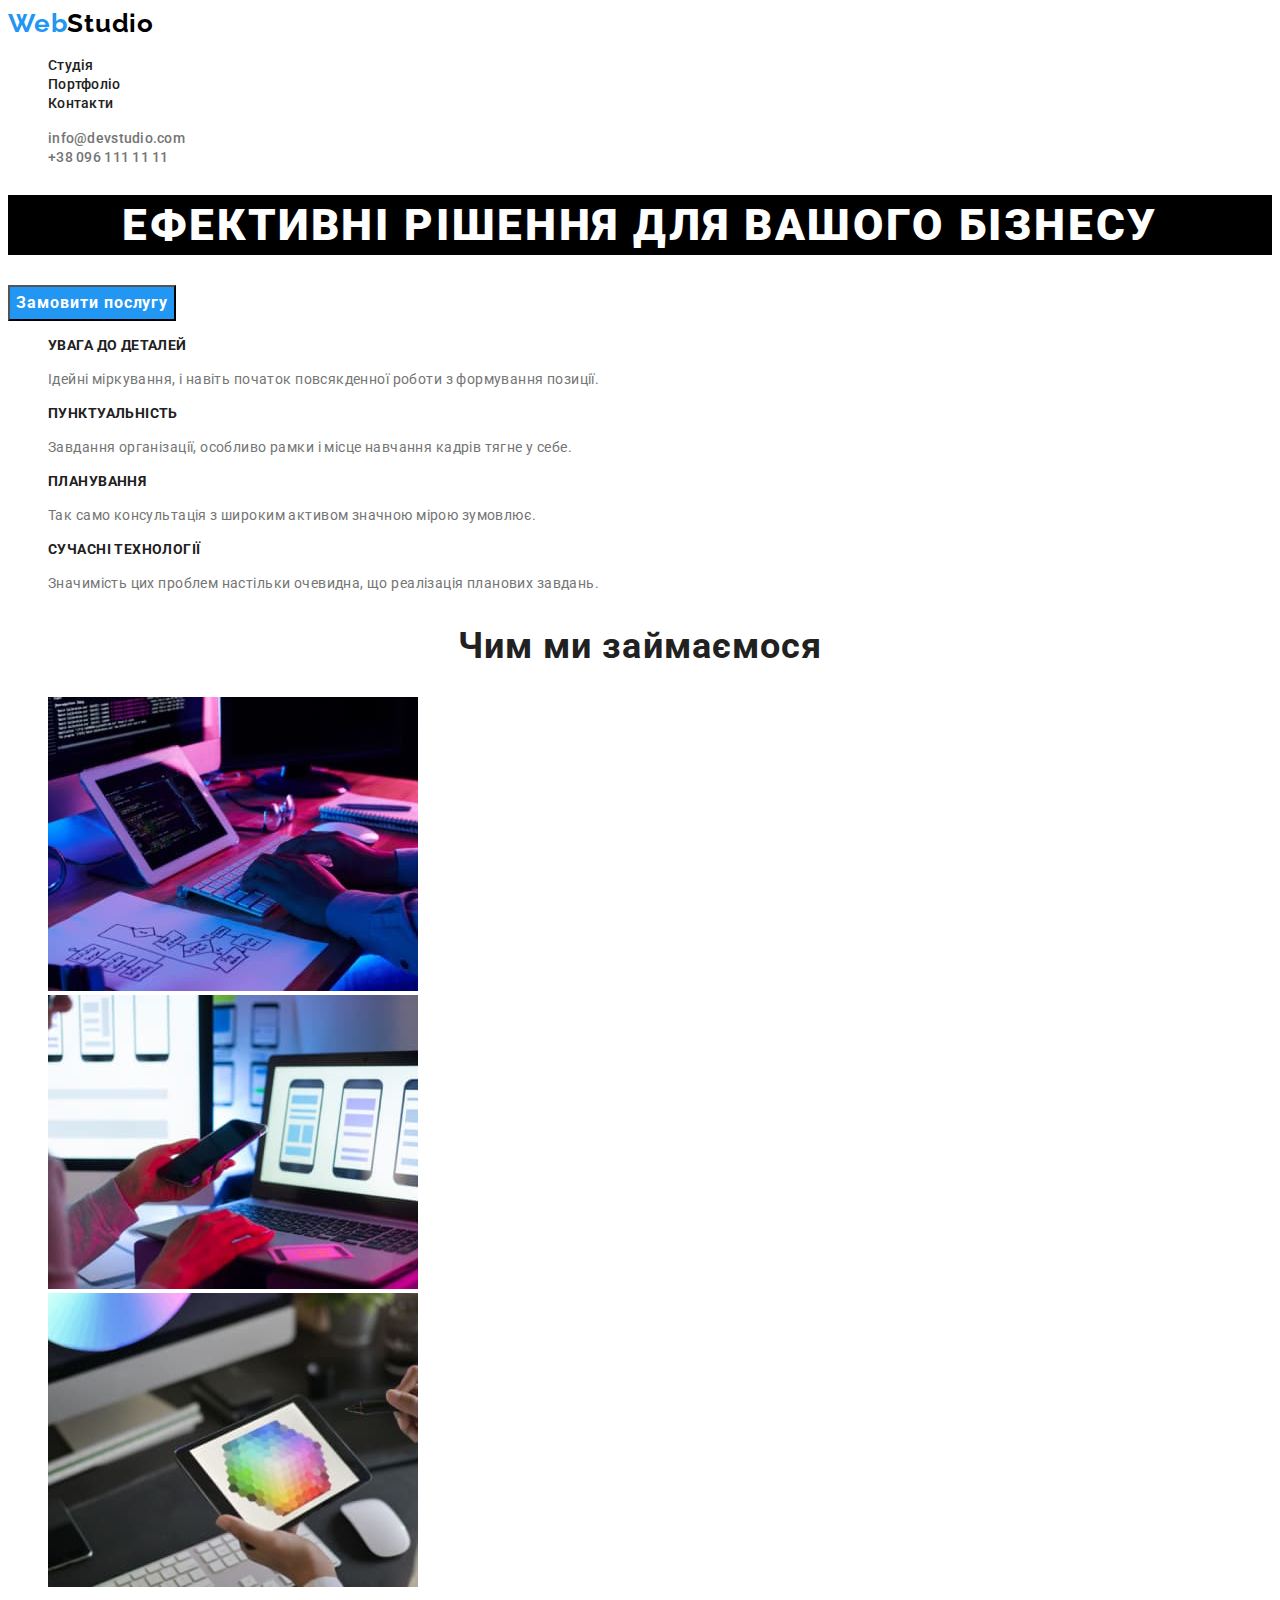
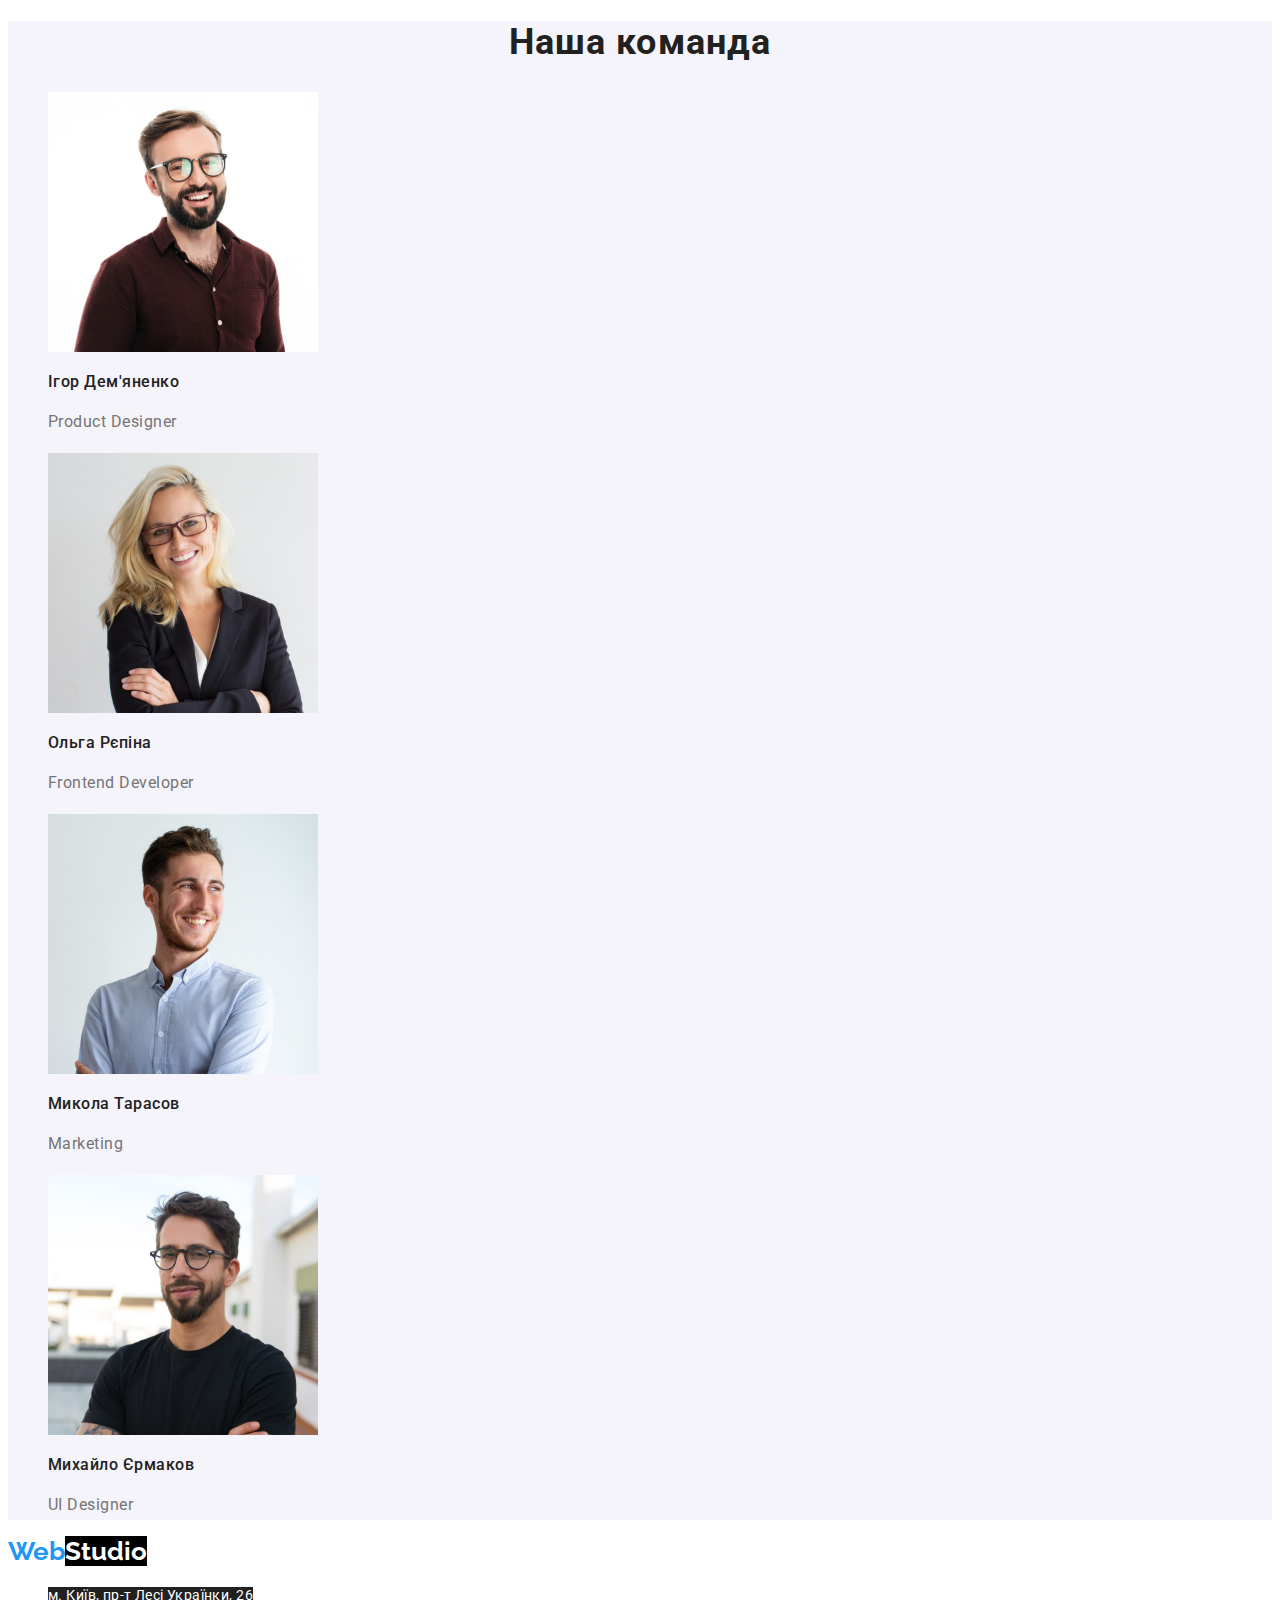
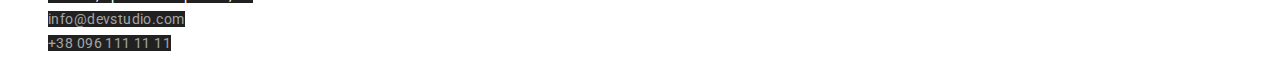
==== index.html @ 5e983fb1 "add files" ====
<!DOCTYPE html>
<html lang="en">
<head>
    <meta charset="UTF-8">
    <meta http-equiv="X-UA-Compatible" content="IE=edge">
    <meta name="viewport" content="width=device-width, initial-scale=1.0">
    <title>WebStudio</title>
    <link rel="preconnect" href="https://fonts.googleapis.com">
<link rel="preconnect" href="https://fonts.gstatic.com" crossorigin>
<link href="https://fonts.googleapis.com/css2?family=Raleway:wght@700&family=Roboto:wght@400;500;700;900&display=swap" rel="stylesheet">
    <link rel="stylesheet" href="./сss/style.css">
</head>
<body>
<header>
    <nav class="header-nav">
        <a class="logo" href="./index.html">Web<span class="logo-last-part">Studio</span></a>
        <ul class="header-list list">
            <li class="header-list-item"><a class="header-list-link link header-link-studio" href="./index.html">Студія</a></li>
            <li class="header-list-item"><a class="header-list-link link" href="./portfolio.html">Портфоліо</a></li>
            <li class="header-list-item"><a class="header-list-link link" href="./index.html">Контакти</a></li>
        </ul>
    </nav>
    <ul class="header-list list">
        <li>
            <a class="header-mail-link header-link" href="mailto:info@devstudio.com">info@devstudio.com</a>
        </li>
        <li>
            <a class="header-tel-link header-link" href="tel:+380961111111">+38 096 111 11 11</a>
        </li>
    </ul>
</header>   
<main>
    <h1 class="hero-title">Ефективні рішення для вашого бізнесу</h1>

    <button class="hero-button button" type="button">Замовити послугу</button>

    <section class="hero">
        <h2 class="visually-hidden">Особливості</h2>
        <ul class="hero-list list">
            <li class="hero-list-item">
                <h3 class="hero-text-title" >УВАГА ДО ДЕТАЛЕЙ</h3>
                <p class="hero-paragraph-title">Ідейні міркування, і навіть початок повсякденної роботи з формування позиції.</p>
            </li>

            <li class="hero-list-item">
                <h3 class="hero-text-title">ПУНКТУАЛЬНІСТЬ</h3>
                <p class="hero-paragraph-title">Завдання організації, особливо рамки і місце навчання кадрів тягне у себе.</p>  
            </li>

            <li class="hero-list-item">
                <h3 class="hero-text-title">ПЛАНУВАННЯ</h3>
                <p class="hero-paragraph-title">Так само консультація з широким активом значною мірою зумовлює.</p>  
            </li>

            <li class="hero-list-item">
                 <h3 class="hero-text-title">СУЧАСНІ ТЕХНОЛОГІЇ</h3>
                 <p class="hero-paragraph-title">Значимість цих проблем настільки очевидна, що реалізація планових завдань.</p>  
            </li>
        </ul>
    </section>
    <h2 class="work-tittle">Чим ми займаємося</h2>
    <ul class="work-list list">
        <li class="work-list-item list">
            <img class="work-photo-img" src="./img/about1.jpg" alt="picture about service" width="370">
        </li>
        <li class="work-list-item list">
            <img class="work-photo-img" src="./img/about2.jpg" alt="picture about service" width="370">
        </li>
        <li class="work-list-item list">
            <img class="work-photo-img" src="./img/about3.jpg" alt="picture about service" width="370">
        </li>
    </ul>
    <section class="about">
        <h2 class="about-title">Наша команда</h2>
      
        <ul class="about-list list">
            <li class="about-list-item list">
                <img class="about-photo-img list" src="./img/team(1).jpg" alt="photo Igor Dem'yanenko" width="270">
                <h3 class="about-after-title">Ігор Дем'яненко</h3>
                <p class="about-text">Product Designer</p>
            </li>
            <li class="about-list-item list">
                <img class="about-photo-img list" src="./img/team(2).jpg" alt="photo Olga Ryepina" width="270">
                <h3 class="about-after-title">Ольга Рєпіна</h3>
                <p class="about-text">Frontend Developer</p>
            </li>
            <li class="about-list-item list">
                <img class="about-photo-img list" src="./img/team(3).jpg" alt="photo Mikola Tarasov" width="270">
                <h3 class="about-after-title">Микола Тарасов</h3>
                <p class="about-text">Marketing</p>
            </li>
            <li class="about-list-item list">
                <img class="about-photo-img list" src="./img/team(4).jpg" alt="photo Mihailo Yermakov" width="270">
                <h3 class="about-after-title">Михайло Єрмаков</h3>
                <p class="about-text">UI Designer</p>
            </li>
        </ul>
    </section>
    </main> 
<footer>
        <address class="footer-address">
            <a class="logo-footer" href="/">Web<span class="logo-footer-part">Studio</span></a>
        <ul class="footer-list list">
            <li class="footer-list-item">
                <a class="footer-nav-link footer-link" href="https://goo.gl/maps/e65cpARR4rWKHHQ89" target="_blank" rel="noopener noreferrer nofollow">
                    м. Київ, пр-т Лесі Українки, 26</a>
            </li>
            <li class="footer-list-item">
                <a class="footer-mail-link footer-link" href="mailto:info@devstudio.com">info@devstudio.com</a>
            </li>
            <li class="footer-list-item">
                <a class="footer-tel-link footer-link" href="tel:+380961111111">+38 096 111 11 11</a>
            </li>
        </ul>
    </address> 
</footer>
</body>
</html>
---- сss/style.css ----
/*General styles*/
:root {
  --main-color: #212121;
  --second-color: #757575;
}
body {
  font-family: 'Roboto'; 'sans-serif';
  background: #FFFFFF;
  color: var(--main-color)
}
.link {
  text-decoration: none;
}
.list {
  list-style: none;
}
.button {
font-weight: 700;
font-size: 16px;
line-height: calc(30/16);
display: flex;
align-items: center;
text-align: center;
letter-spacing: 0.06em;
font-family: inherit;

}
/*Header styles*/
.logo {
  font-family: 'Raleway';
  font-weight: 700;
  font-size: 26px;
  line-height: calc(31/26);
  letter-spacing: 0.03em; 
  text-decoration: none;
  color: #2196F3;
}
.logo-last-part {
  color:
  #000000
  ;
}


.header-link-studio:visited {
  color: #2196F3;
}
.header-list-portfolio:visited {
  color: #2196F3;

}
.header-list-link {
  font-weight: 500;
  font-size: 14px;
  line-height: calc(16/14);
  letter-spacing: 0.02em;
  color: var(--main-color);
  }
  
.header-list-link:hover {
  color: #2196F3;

}
.header-mail-link {
  font-weight: 500;
  font-size: 14px;
  line-height: calc(16/14);
  letter-spacing: 0.02em;
  color: var(--second-color);
  text-decoration: none;


}
.header-mail-link:hover {
  color: #2196F3;
  text-decoration: none;
}

.header-tel-link {
  font-weight: 500;
  font-size: 14px;
  line-height: calc(16/14);
  letter-spacing: 0.02em;
  color: var(--second-color);
  text-decoration: none;
}
.header-tel-link:hover {
  color: #2196F3;  
}


/*Hero styles*/

.hero-title {
  font-weight: 900;
  font-size: 44px;
  line-height: calc(60/44);
  text-align: center;
  letter-spacing: 0.06em;
  text-transform: uppercase;
  color: #FFFFFF;
  background-color: #000000;
  
}
.hero-button {
  font-weight: 700;
  font-size: 16px;
  line-height: calc(30/16);
  color: #FFFFFF;
  cursor: pointer;
  background: #2196F3;
  font-family: inherit;
  
}

.visually-hidden {
  position: absolute;
    white-space: nowrap;
    width: 1px;
    height: 1px;
    overflow: hidden;
    border: 0;
    padding: 0;
    clip: rect(0 0 0 0);
    clip-path: inset(50%);
    margin: -1px;
}
.hero-text-title {
  font-weight: 700;
  font-size: 14px;
  line-height: calc(16/14);
  letter-spacing: 0.03em;
  text-transform: uppercase;
  color: var(--main-color)
}
.hero-paragraph-title {
  font-size: 14px;
  line-height:calc(24/14);
  letter-spacing:0.03em;
  color: var(--second-color)
}
/*Work styles*/
.work-tittle {
  font-weight: 700;
  font-size: 36px;
  line-height: calc(42/36);
  text-align: center;
  letter-spacing: 0.03em;
  color: var(--main-color)
}

/*About styles*/
.about {
  background: #F5F4FA;
}
.about-title {
  font-weight: 700;
  font-size: 36px;
  line-height: calc(42/36);
  text-align: center;
  letter-spacing: 0.03em;
  color: var(--main-color)
}
.about-after-title {
  font-weight: 500;
  font-size: 16px;
  line-height: calc(19/16);
  letter-spacing: 0.03em;
  color: var(--main-color)
}
.about-text {
  font-size: 16px;
  line-height: calc(19/16);
  letter-spacing: 0.03em;
  color: var(--second-color)
}
/*Footer styles*/
.logo-footer {
  font-family: 'Raleway';
  font-style: normal;
  font-weight: 700;
  font-size: 26px;
  line-height: calc(31/26);
  text-decoration: none;
  color: #2196F3;
  font-family: 'Raleway';
}
.logo-footer-part {
  color: #FFFFFF;
  background-color: #000000
  ;
}
.footer-nav-link {
  font-style: normal;
  font-size: 14px;
  line-height: calc(24/14);
  letter-spacing: 0.03em;
  color: #FFFFFF;
  background-color: #212121;
  text-decoration: none;
}
.footer-nav-link:hover {
  color: #2196F3;
  text-decoration: none; 
}

.footer-mail-link {
  font-style: normal;
  font-size: 14px;
  line-height: calc(24/14);
  letter-spacing: 0.03em;
  color: rgba(255, 255, 255, 0.6);
  background-color: #212121;
  text-decoration: none;
}
.footer-mail-link:hover {
  color: #2196F3;
  text-decoration: none; 
}

.footer-tel-link {
  font-style: normal;
  font-size: 14px;
  line-height: calc(24/14);
  letter-spacing: 0.03em;
  color: rgba(255, 255, 255, 0.6);
  background-color: #212121;
  text-decoration: none;
}
.footer-tel-link:hover {
  color: #2196F3;
  text-decoration: none; 
}
.portfolio-button {
color: #212121;
background: #F5F4FA;
}
.portfolio-button:hover {
background-color:  #2196F3;
color: #FFFFFF;

}
.galery-after-title {
font-weight: 700;
font-size: 18px;
line-height: calc(36/18);
letter-spacing: 0.06em;
color: var(--main-color) 
}
.about-text {
font-size: 16px;
line-height: calc(30/16);
letter-spacing: 0.03em;
color: var(--second-color)
}
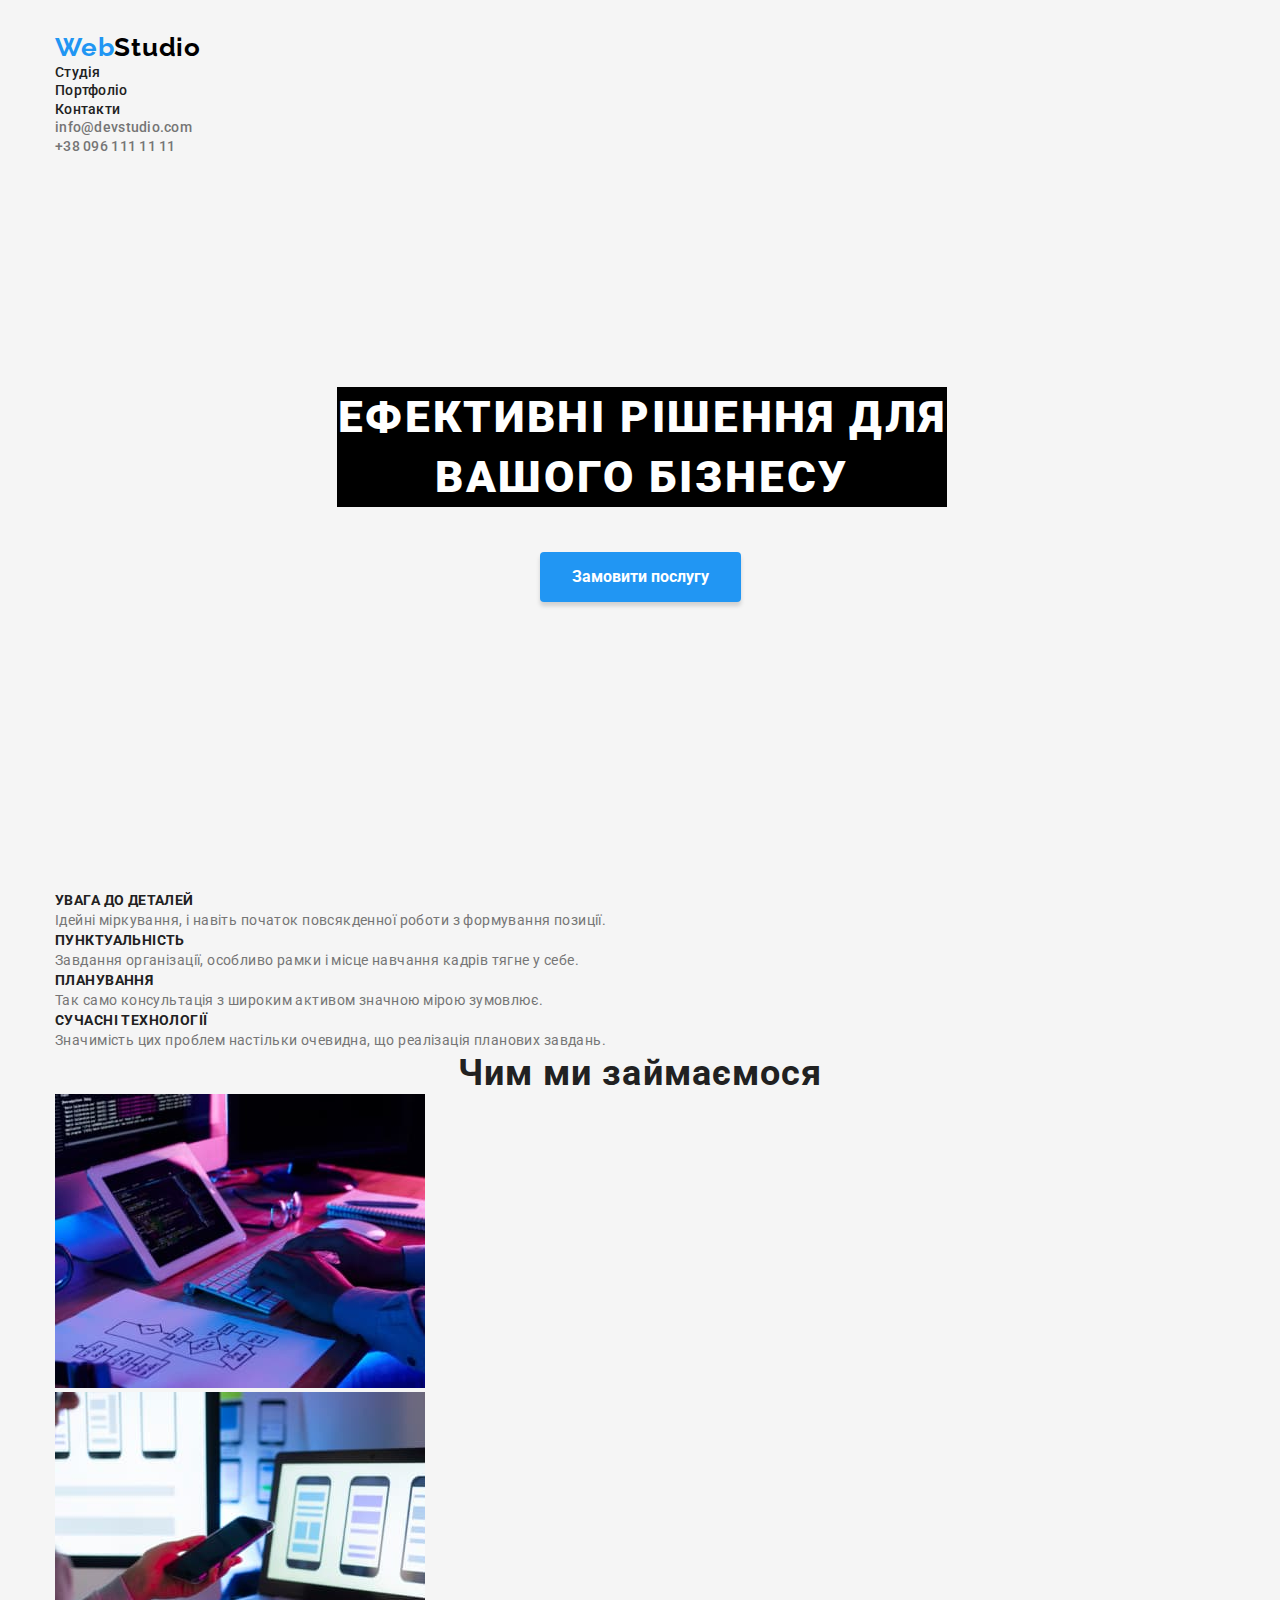
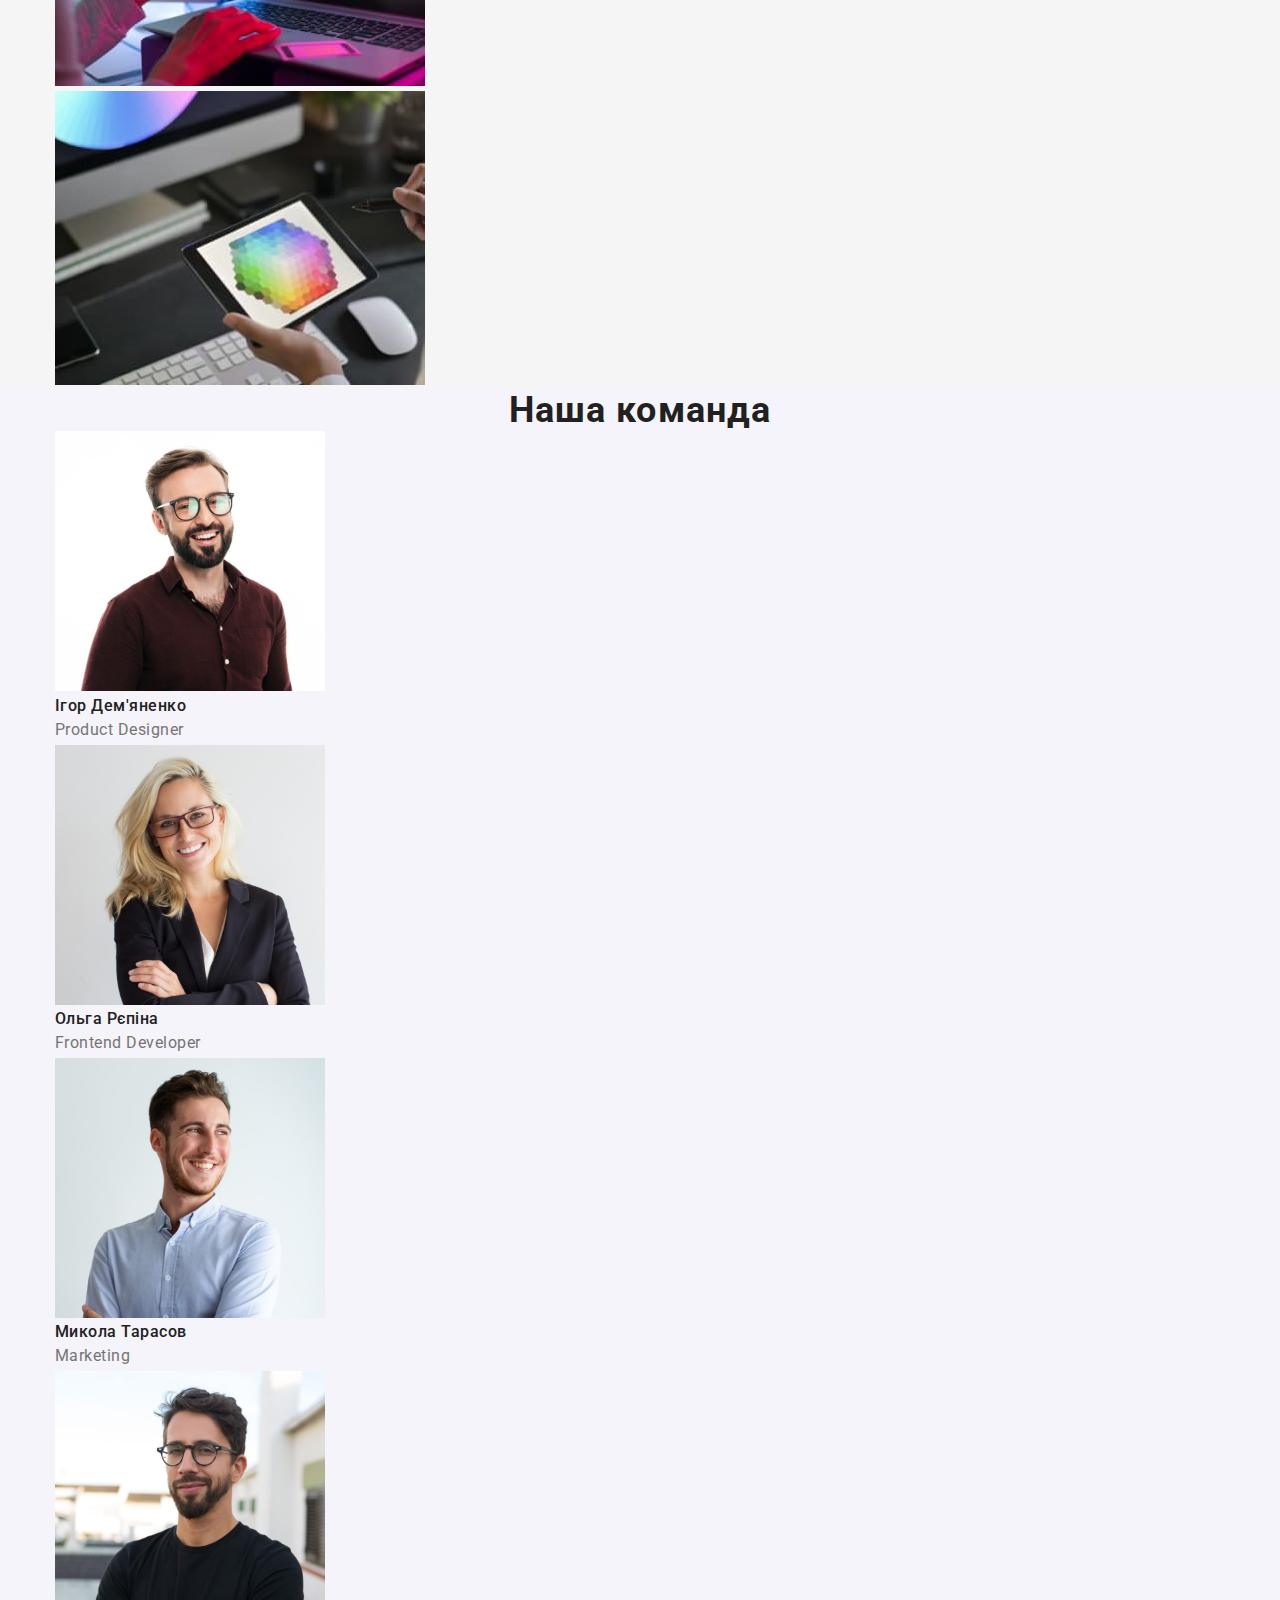
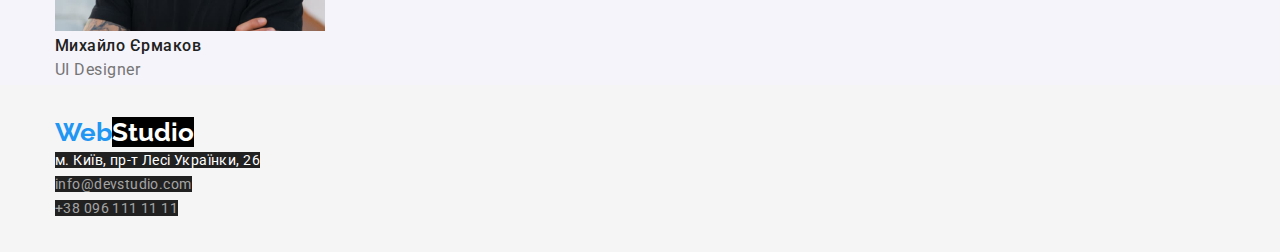
==== commit f664b02c: "add margin /padding" ====
--- a/index.html
+++ b/index.html
@@ -8,34 +8,41 @@
     <link rel="preconnect" href="https://fonts.googleapis.com">
 <link rel="preconnect" href="https://fonts.gstatic.com" crossorigin>
 <link href="https://fonts.googleapis.com/css2?family=Raleway:wght@700&family=Roboto:wght@400;500;700;900&display=swap" rel="stylesheet">
+<link rel="stylesheet" href="https://cdnjs.cloudflare.com/ajax/libs/modern-normalize/1.1.0/modern-normalize.min.css">
     <link rel="stylesheet" href="./сss/style.css">
 </head>
-<body>
-<header>
-    <nav class="header-nav">
-        <a class="logo" href="./index.html">Web<span class="logo-last-part">Studio</span></a>
+<body class="page-body">
+<header class="page-header">
+    <div class="container">
+        <nav class="header-nav">
+            <a class="logo" href="./index.html">Web<span class="logo-last-part">Studio</span></a>
+            <ul class="header-list list">
+                <li class="header-list-item"><a class="header-list-link link header-link-studio" href="./index.html">Студія</a></li>
+                <li class="header-list-item"><a class="header-list-link link" href="./portfolio.html">Портфоліо</a></li>
+                <li class="header-list-item"><a class="header-list-link link" href="./index.html">Контакти</a></li>
+            </ul>
+        </nav>
         <ul class="header-list list">
-            <li class="header-list-item"><a class="header-list-link link header-link-studio" href="./index.html">Студія</a></li>
-            <li class="header-list-item"><a class="header-list-link link" href="./portfolio.html">Портфоліо</a></li>
-            <li class="header-list-item"><a class="header-list-link link" href="./index.html">Контакти</a></li>
+            <li>
+                <a class="header-mail-link header-link" href="mailto:info@devstudio.com">info@devstudio.com</a>
+            </li>
+            <li>
+                <a class="header-tel-link header-link" href="tel:+380961111111">+38 096 111 11 11</a>
+            </li>
         </ul>
-    </nav>
-    <ul class="header-list list">
-        <li>
-            <a class="header-mail-link header-link" href="mailto:info@devstudio.com">info@devstudio.com</a>
-        </li>
-        <li>
-            <a class="header-tel-link header-link" href="tel:+380961111111">+38 096 111 11 11</a>
-        </li>
-    </ul>
+    </div>
+
 </header>   
-<main>
-    <h1 class="hero-title">Ефективні рішення для вашого бізнесу</h1>
-
-    <button class="hero-button button" type="button">Замовити послугу</button>
-
+<main class="page-main">
+    <div class="container">
+        <div class="hero-description">
+            <h1 class="hero-title">Ефективні рішення для вашого бізнесу</h1>
+            <button class="hero-button" type="button">Замовити послугу</button>
+        </div>
+        </div>
     <section class="hero">
-        <h2 class="visually-hidden">Особливості</h2>
+        <div class="container">
+            <h2 class="visually-hidden">Особливості</h2>
         <ul class="hero-list list">
             <li class="hero-list-item">
                 <h3 class="hero-text-title" >УВАГА ДО ДЕТАЛЕЙ</h3>
@@ -57,8 +64,12 @@
                  <p class="hero-paragraph-title">Значимість цих проблем настільки очевидна, що реалізація планових завдань.</p>  
             </li>
         </ul>
+        </div>
+        
     </section>
-    <h2 class="work-tittle">Чим ми займаємося</h2>
+    <section class="work">
+        <div class="container">
+            <h2 class="work-tittle">Чим ми займаємося</h2>
     <ul class="work-list list">
         <li class="work-list-item list">
             <img class="work-photo-img" src="./img/about1.jpg" alt="picture about service" width="370">
@@ -69,9 +80,12 @@
         <li class="work-list-item list">
             <img class="work-photo-img" src="./img/about3.jpg" alt="picture about service" width="370">
         </li>
-    </ul>
+    </ul>  
+        </div>
+    </section>
     <section class="about">
-        <h2 class="about-title">Наша команда</h2>
+        <div class="container">
+            <h2 class="about-title">Наша команда</h2>
       
         <ul class="about-list list">
             <li class="about-list-item list">
@@ -95,10 +109,12 @@
                 <p class="about-text">UI Designer</p>
             </li>
         </ul>
+        </div>
     </section>
     </main> 
-<footer>
+<footer class="page-footer">
         <address class="footer-address">
+            <div class="container">
             <a class="logo-footer" href="/">Web<span class="logo-footer-part">Studio</span></a>
         <ul class="footer-list list">
             <li class="footer-list-item">
@@ -112,6 +128,7 @@
                 <a class="footer-tel-link footer-link" href="tel:+380961111111">+38 096 111 11 11</a>
             </li>
         </ul>
+    </div>
     </address> 
 </footer>
 </body>
--- a/сss/style.css
+++ b/сss/style.css
@@ -2,17 +2,33 @@
 :root {
   --main-color: #212121;
   --second-color: #757575;
-}
-body {
-  font-family: 'Roboto'; 'sans-serif';
-  background: #FFFFFF;
-  color: var(--main-color)
+  --accent-color:  #2196F3;
+  --button-first-color: #FFFFFF;
+  --button-second-color: #2196F3;
+}
+h1,
+h2,
+h3,
+p {
+  margin: 0;
+}
+.page-body {
+  font-family: 'Roboto'; sans-serif;
+  color: var(--main-color);
+  background-color: #F5F5F5;
+}
+.container {
+  width: 1200px;
+  margin: 0 auto;
+  padding: 0 15px;
 }
 .link {
   text-decoration: none;
 }
 .list {
   list-style: none;
+  padding-left: 0;
+  margin: 0;
 }
 .button {
 font-weight: 700;
@@ -23,9 +39,12 @@
 text-align: center;
 letter-spacing: 0.06em;
 font-family: inherit;
-
 }
 /*Header styles*/
+.page-header {
+  padding-top: 32px;
+  padding-bottom: 32px;
+}
 .logo {
   font-family: 'Raleway';
   font-weight: 700;
@@ -33,7 +52,7 @@
   line-height: calc(31/26);
   letter-spacing: 0.03em; 
   text-decoration: none;
-  color: #2196F3;
+  color: var(--accent-color);
 }
 .logo-last-part {
   color:
@@ -43,10 +62,10 @@
 
 
 .header-link-studio:visited {
-  color: #2196F3;
+  color: var(--accent-color);
 }
 .header-list-portfolio:visited {
-  color: #2196F3;
+  color: var(--accent-color);
 
 }
 .header-list-link {
@@ -58,7 +77,7 @@
   }
   
 .header-list-link:hover {
-  color: #2196F3;
+  color: var(--accent-color);
 
 }
 .header-mail-link {
@@ -72,7 +91,7 @@
 
 }
 .header-mail-link:hover {
-  color: #2196F3;
+  color: var(--accent-color);
   text-decoration: none;
 }
 
@@ -85,12 +104,18 @@
   text-decoration: none;
 }
 .header-tel-link:hover {
-  color: #2196F3;  
+  color: var(--accent-color);  
 }
 
 
 /*Hero styles*/
 
+.hero-description {
+  padding-top: 200px;
+  padding-right: 282px;
+  padding-bottom: 290px;
+  padding-left: 282px;
+}
 .hero-title {
   font-weight: 900;
   font-size: 44px;
@@ -100,17 +125,25 @@
   text-transform: uppercase;
   color: #FFFFFF;
   background-color: #000000;
+  width: 610px;
+  margin-bottom: 45px;
   
 }
 .hero-button {
   font-weight: 700;
   font-size: 16px;
   line-height: calc(30/16);
-  color: #FFFFFF;
+  text-align: center;
+  color: var(--button-first-color);
   cursor: pointer;
-  background: #2196F3;
-  font-family: inherit;
-  
+  background: var(--button-second-color);
+  padding: 10px 32px;
+  border: none;
+  box-shadow: 0px 4px 4px rgba(0, 0, 0, 0.15);
+  border-radius: 4px;
+  margin: 0 auto;
+  display: block;
+
 }
 
 .visually-hidden {
@@ -125,13 +158,16 @@
     clip-path: inset(50%);
     margin: -1px;
 }
+.hero-description {
+  padding-top: 200px;
+}
 .hero-text-title {
   font-weight: 700;
   font-size: 14px;
   line-height: calc(16/14);
   letter-spacing: 0.03em;
   text-transform: uppercase;
-  color: var(--main-color)
+  color: var(--main-color);
 }
 .hero-paragraph-title {
   font-size: 14px;
@@ -175,6 +211,10 @@
   color: var(--second-color)
 }
 /*Footer styles*/
+.page-footer {
+  padding-top: 32px;
+  padding-bottom: 32px;
+}
 .logo-footer {
   font-family: 'Raleway';
   font-style: normal;
@@ -182,7 +222,7 @@
   font-size: 26px;
   line-height: calc(31/26);
   text-decoration: none;
-  color: #2196F3;
+  color: var(--accent-color);
   font-family: 'Raleway';
 }
 .logo-footer-part {
@@ -200,7 +240,7 @@
   text-decoration: none;
 }
 .footer-nav-link:hover {
-  color: #2196F3;
+  color: var(--accent-color);
   text-decoration: none; 
 }
 
@@ -214,7 +254,7 @@
   text-decoration: none;
 }
 .footer-mail-link:hover {
-  color: #2196F3;
+  color: var(--accent-color);
   text-decoration: none; 
 }
 
@@ -228,7 +268,7 @@
   text-decoration: none;
 }
 .footer-tel-link:hover {
-  color: #2196F3;
+  color: var(--accent-color);
   text-decoration: none; 
 }
 .portfolio-button {
@@ -236,7 +276,7 @@
 background: #F5F4FA;
 }
 .portfolio-button:hover {
-background-color:  #2196F3;
+background-color:  var(--button-second-color);
 color: #FFFFFF;
 
 }
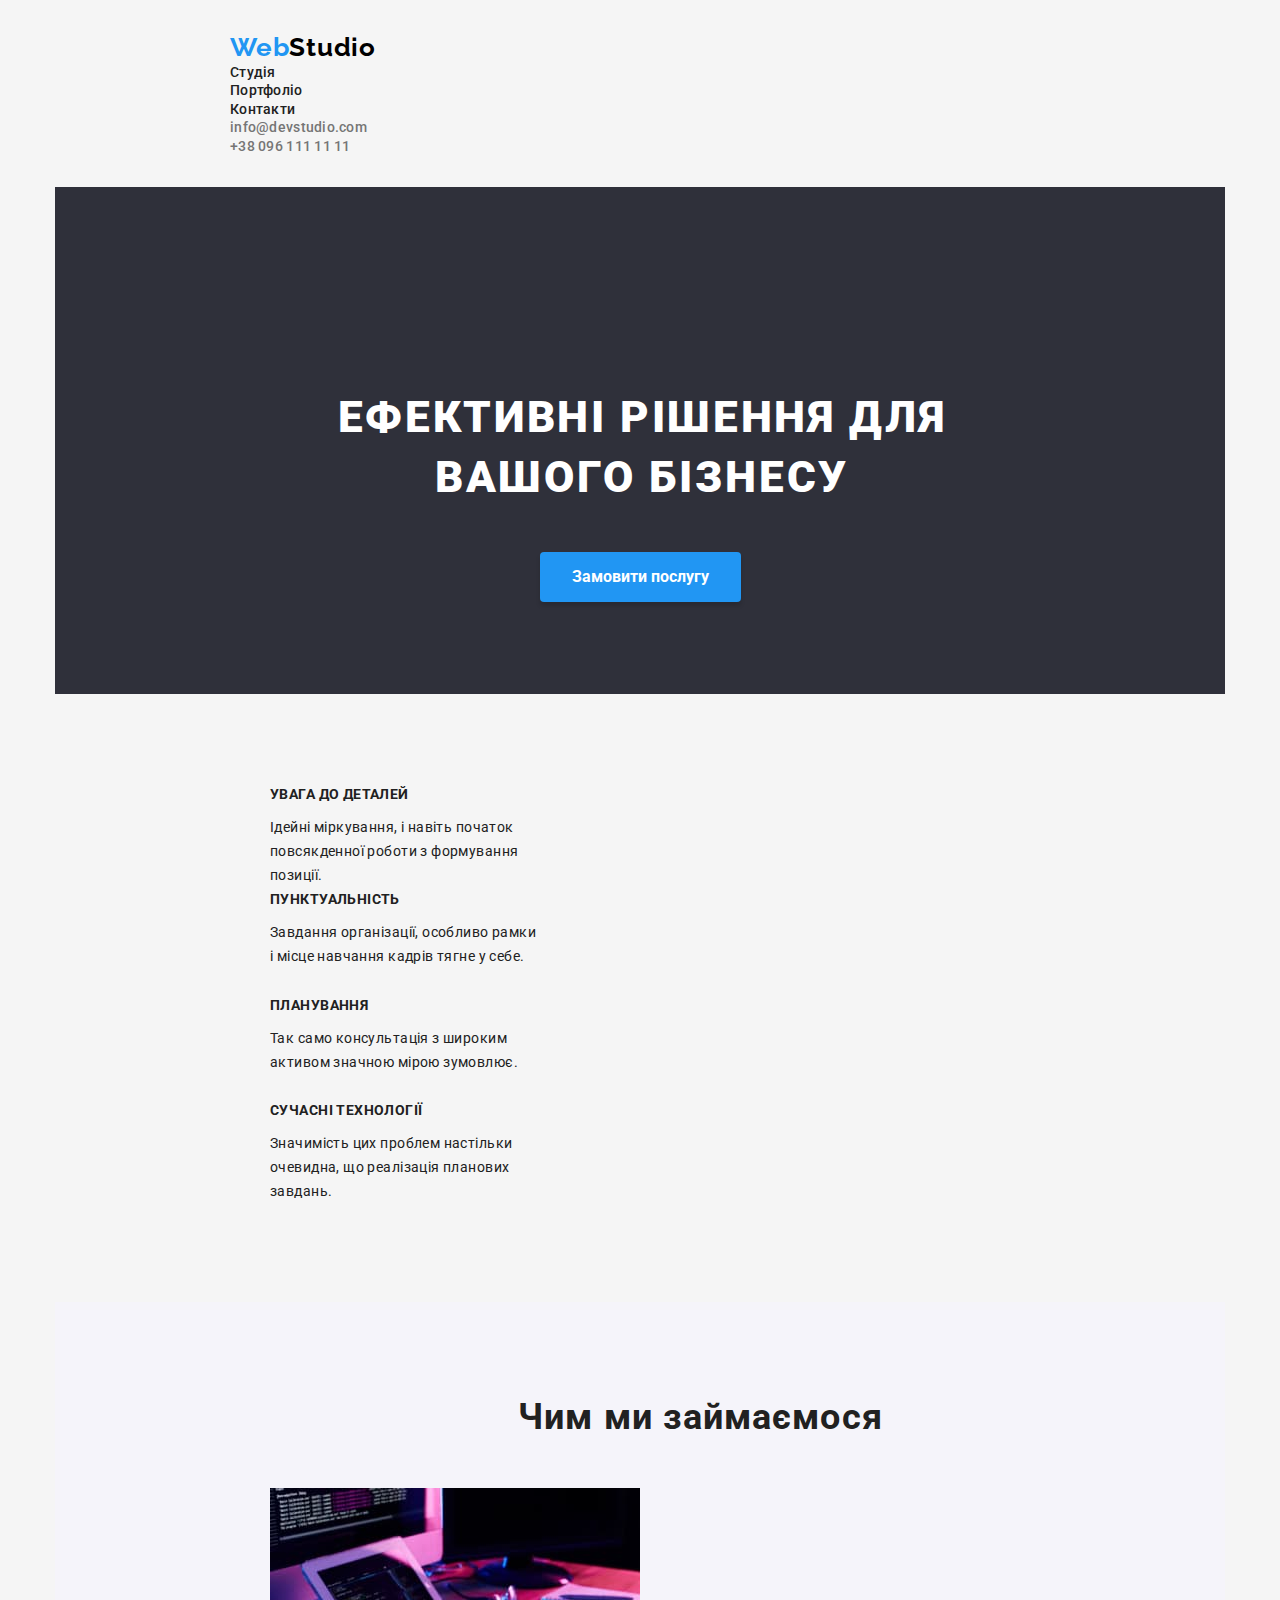
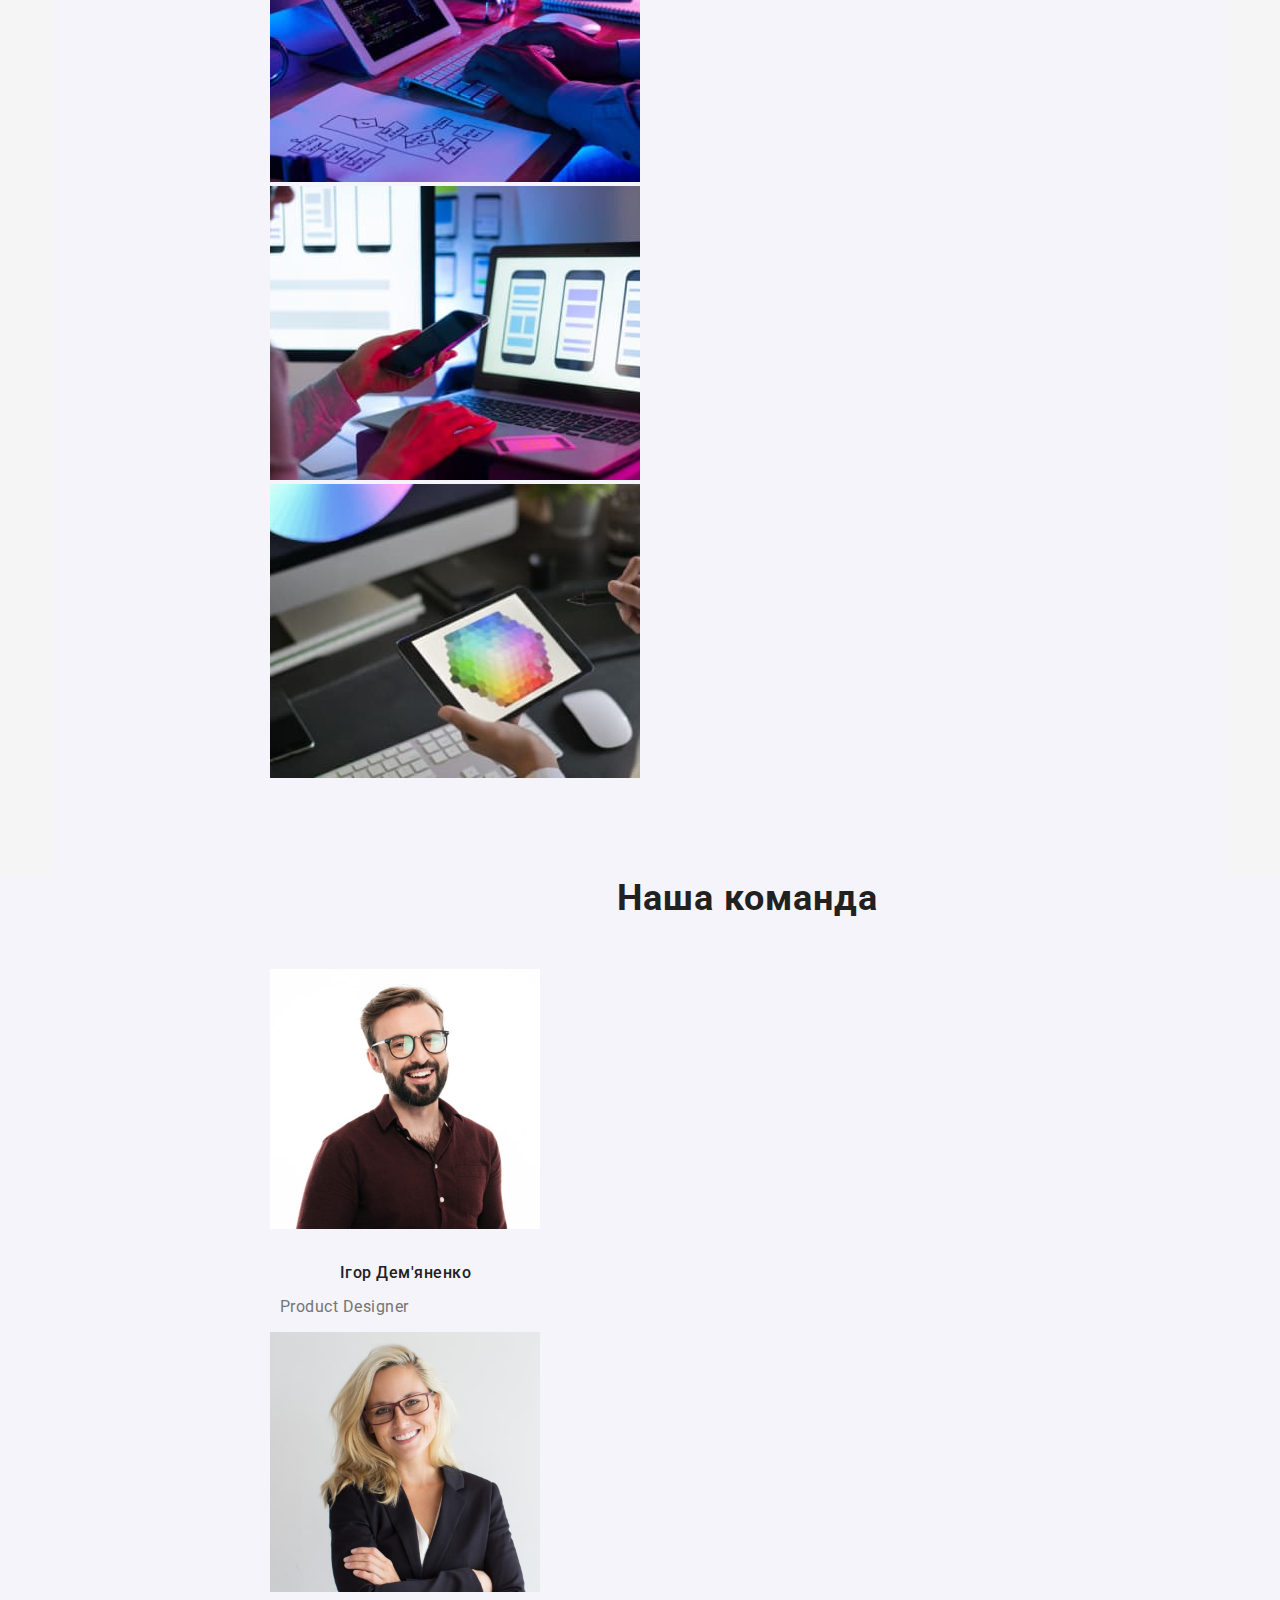
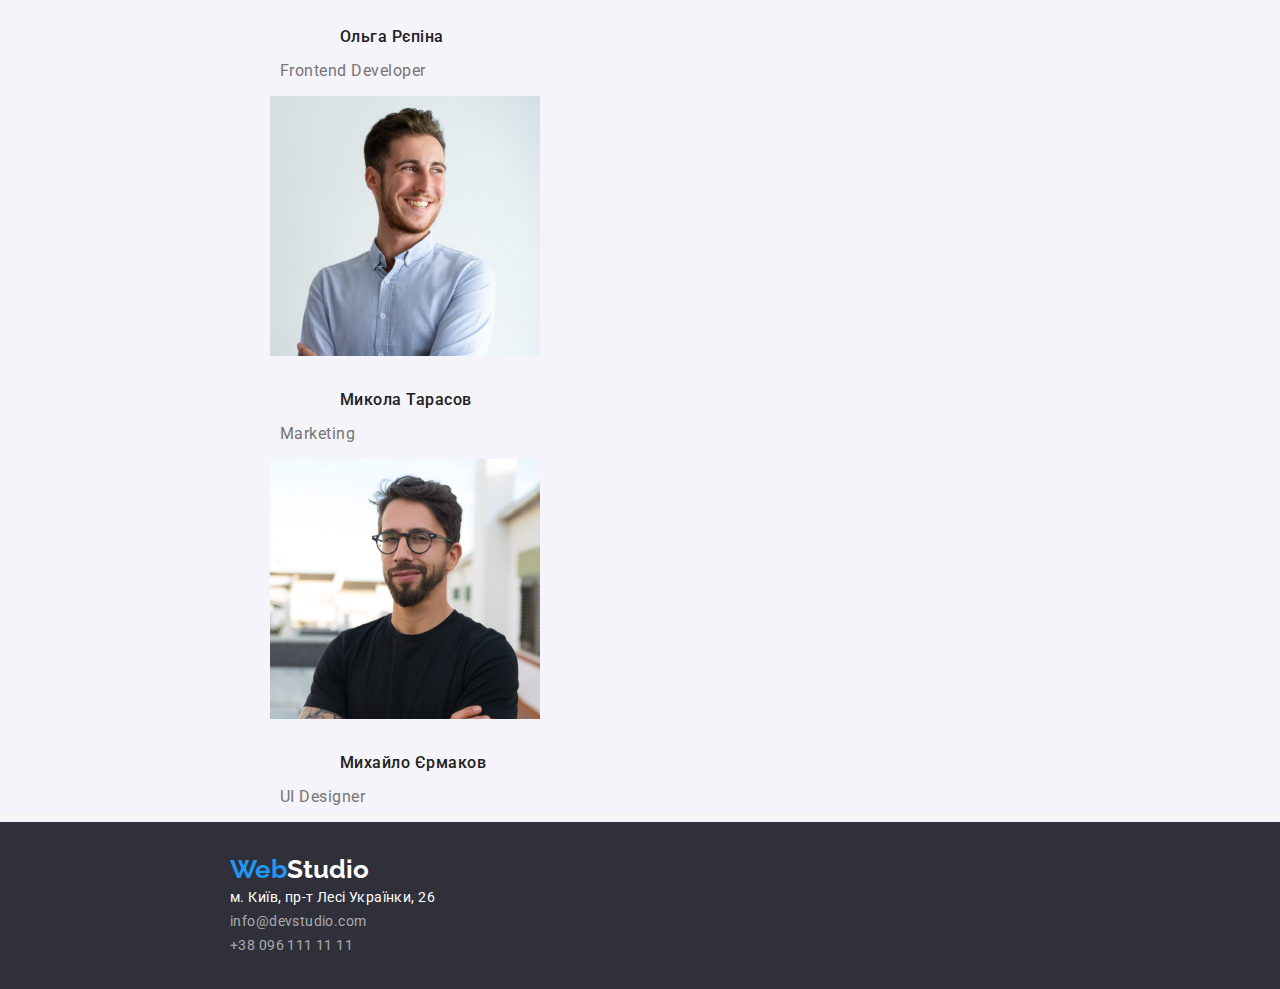
==== commit b3ef5815: "add changes" ====
--- a/index.html
+++ b/index.html
@@ -35,80 +35,85 @@
 </header>   
 <main class="page-main">
     <div class="container">
-        <div class="hero-description">
+        <div class="main-description">
             <h1 class="hero-title">Ефективні рішення для вашого бізнесу</h1>
-            <button class="hero-button" type="button">Замовити послугу</button>
+            <button class="hero-button " type="button">Замовити послугу</button>
         </div>
         </div>
     <section class="hero">
         <div class="container">
-            <h2 class="visually-hidden">Особливості</h2>
-        <ul class="hero-list list">
-            <li class="hero-list-item">
-                <h3 class="hero-text-title" >УВАГА ДО ДЕТАЛЕЙ</h3>
-                <p class="hero-paragraph-title">Ідейні міркування, і навіть початок повсякденної роботи з формування позиції.</p>
-            </li>
-
-            <li class="hero-list-item">
-                <h3 class="hero-text-title">ПУНКТУАЛЬНІСТЬ</h3>
-                <p class="hero-paragraph-title">Завдання організації, особливо рамки і місце навчання кадрів тягне у себе.</p>  
-            </li>
-
-            <li class="hero-list-item">
-                <h3 class="hero-text-title">ПЛАНУВАННЯ</h3>
-                <p class="hero-paragraph-title">Так само консультація з широким активом значною мірою зумовлює.</p>  
-            </li>
-
-            <li class="hero-list-item">
-                 <h3 class="hero-text-title">СУЧАСНІ ТЕХНОЛОГІЇ</h3>
-                 <p class="hero-paragraph-title">Значимість цих проблем настільки очевидна, що реалізація планових завдань.</p>  
-            </li>
-        </ul>
+            <div class="hero-description">
+                <h2 class="visually-hidden">Особливості</h2>
+                <ul class="hero-list list">
+                    <li class="hero-list-item">
+                        <h3 class="hero-text-title" >УВАГА ДО ДЕТАЛЕЙ</h3>
+                        <p class="hero-paragraph-title">Ідейні міркування, і навіть початок повсякденної роботи з формування позиції.</p>
+                    </li>
+        
+                    <li class="hero-list-item">
+                        <h3 class="hero-text-title">ПУНКТУАЛЬНІСТЬ</h3>
+                        <p class="hero-paragraph-title">Завдання організації, особливо рамки і місце навчання кадрів тягне у себе.</p>  
+                    </li>
+        
+                    <li class="hero-list-item">
+                        <h3 class="hero-text-title">ПЛАНУВАННЯ</h3>
+                        <p class="hero-paragraph-title">Так само консультація з широким активом значною мірою зумовлює.</p>  
+                    </li>
+        
+                    <li class="hero-list-item">
+                         <h3 class="hero-text-title">СУЧАСНІ ТЕХНОЛОГІЇ</h3>
+                         <p class="hero-paragraph-title">Значимість цих проблем настільки очевидна, що реалізація планових завдань.</p>  
+                    </li>
+                </ul>
+            </div>
         </div>
         
     </section>
     <section class="work">
         <div class="container">
-            <h2 class="work-tittle">Чим ми займаємося</h2>
-    <ul class="work-list list">
-        <li class="work-list-item list">
-            <img class="work-photo-img" src="./img/about1.jpg" alt="picture about service" width="370">
-        </li>
-        <li class="work-list-item list">
-            <img class="work-photo-img" src="./img/about2.jpg" alt="picture about service" width="370">
-        </li>
-        <li class="work-list-item list">
-            <img class="work-photo-img" src="./img/about3.jpg" alt="picture about service" width="370">
-        </li>
-    </ul>  
+            <div class="work-description">
+                <h2 class="work-title">Чим ми займаємося</h2>
+                <ul class="work-list list">
+                    <li class="work-list-item list">
+                        <img class="work-photo-img" src="./img/about1.jpg" alt="picture about service" width="370">
+                    </li>
+                    <li class="work-list-item list">
+                        <img class="work-photo-img" src="./img/about2.jpg" alt="picture about service" width="370">
+                    </li>
+                    <li class="work-list-item list">
+                        <img class="work-photo-img" src="./img/about3.jpg" alt="picture about service" width="370">
+                    </li>
+                </ul>     
+            </div>
         </div>
     </section>
     <section class="about">
         <div class="container">
-            <h2 class="about-title">Наша команда</h2>
-      
-        <ul class="about-list list">
-            <li class="about-list-item list">
-                <img class="about-photo-img list" src="./img/team(1).jpg" alt="photo Igor Dem'yanenko" width="270">
-                <h3 class="about-after-title">Ігор Дем'яненко</h3>
-                <p class="about-text">Product Designer</p>
-            </li>
-            <li class="about-list-item list">
-                <img class="about-photo-img list" src="./img/team(2).jpg" alt="photo Olga Ryepina" width="270">
-                <h3 class="about-after-title">Ольга Рєпіна</h3>
-                <p class="about-text">Frontend Developer</p>
-            </li>
-            <li class="about-list-item list">
-                <img class="about-photo-img list" src="./img/team(3).jpg" alt="photo Mikola Tarasov" width="270">
-                <h3 class="about-after-title">Микола Тарасов</h3>
-                <p class="about-text">Marketing</p>
-            </li>
-            <li class="about-list-item list">
-                <img class="about-photo-img list" src="./img/team(4).jpg" alt="photo Mihailo Yermakov" width="270">
-                <h3 class="about-after-title">Михайло Єрмаков</h3>
-                <p class="about-text">UI Designer</p>
-            </li>
-        </ul>
+            <div class="about-description">
+                <h2 class="about-title">Наша команда</h2>
+                <ul class="about-list list">
+                    <li class="about-list-item list">
+                        <img class="about-photo-img list" src="./img/team(1).jpg" alt="photo Igor Dem'yanenko" width="270">
+                        <h3 class="about-after-title">Ігор Дем'яненко</h3>
+                        <p class="about-text">Product Designer</p>
+                    </li>
+                    <li class="about-list-item list">
+                        <img class="about-photo-img list" src="./img/team(2).jpg" alt="photo Olga Ryepina" width="270">
+                        <h3 class="about-after-title">Ольга Рєпіна</h3>
+                        <p class="about-text">Frontend Developer</p>
+                    </li>
+                    <li class="about-list-item list">
+                        <img class="about-photo-img list" src="./img/team(3).jpg" alt="photo Mikola Tarasov" width="270">
+                        <h3 class="about-after-title">Микола Тарасов</h3>
+                        <p class="about-text">Marketing</p>
+                    </li>
+                    <li class="about-list-item list">
+                        <img class="about-photo-img list" src="./img/team(4).jpg" alt="photo Mihailo Yermakov" width="270">
+                        <h3 class="about-after-title">Михайло Єрмаков</h3>
+                        <p class="about-text">UI Designer</p>
+                    </li>
+                </ul>  
+            </div>
         </div>
     </section>
     </main> 
--- a/сss/style.css
+++ b/сss/style.css
@@ -13,7 +13,7 @@
   margin: 0;
 }
 .page-body {
-  font-family: 'Roboto'; sans-serif;
+  font-family: 'Roboto'; 'sans-serif';
   color: var(--main-color);
   background-color: #F5F5F5;
 }
@@ -43,7 +43,9 @@
 /*Header styles*/
 .page-header {
   padding-top: 32px;
+  padding-left: 215px;
   padding-bottom: 32px;
+
 }
 .logo {
   font-family: 'Raleway';
@@ -110,11 +112,12 @@
 
 /*Hero styles*/
 
-.hero-description {
+.main-description {
   padding-top: 200px;
   padding-right: 282px;
-  padding-bottom: 290px;
+  padding-bottom: 92px;
   padding-left: 282px;
+  background: #2F303A;
 }
 .hero-title {
   font-weight: 900;
@@ -124,7 +127,6 @@
   letter-spacing: 0.06em;
   text-transform: uppercase;
   color: #FFFFFF;
-  background-color: #000000;
   width: 610px;
   margin-bottom: 45px;
   
@@ -143,6 +145,7 @@
   border-radius: 4px;
   margin: 0 auto;
   display: block;
+  
 
 }
 
@@ -159,7 +162,11 @@
     margin: -1px;
 }
 .hero-description {
-  padding-top: 200px;
+  padding-top: 92px;
+  padding-bottom: 94px;
+  padding-left: 215px;
+  
+
 }
 .hero-text-title {
   font-weight: 700;
@@ -168,52 +175,85 @@
   letter-spacing: 0.03em;
   text-transform: uppercase;
   color: var(--main-color);
+  margin-bottom: 13px;
 }
 .hero-paragraph-title {
   font-size: 14px;
   line-height:calc(24/14);
   letter-spacing:0.03em;
   color: var(--second-color)
+  width: 270px;
+  height: 76.41px;
+  left: 215px;
+  top: 795.59px;
+  max-width: 270px;
 }
 /*Work styles*/
-.work-tittle {
+.work-description {
+  padding: 94px;
+  padding-left: 215px;
+
+  
+  background: #F5F4FA;
+}
+.work-title {
   font-weight: 700;
   font-size: 36px;
   line-height: calc(42/36);
   text-align: center;
   letter-spacing: 0.03em;
-  color: var(--main-color)
-}
+  color: var(--main-color);
+  margin-bottom: 50px;
+  }
+
 
 /*About styles*/
+.about-description {
+  padding-left: 215px;
+  
+  
+}
 .about {
   background: #F5F4FA;
-}
+  
+}
+
 .about-title {
   font-weight: 700;
   font-size: 36px;
   line-height: calc(42/36);
   text-align: center;
   letter-spacing: 0.03em;
-  color: var(--main-color)
+  color: var(--main-color);
+  padding-bottom: 50px;
+
+  
+
 }
 .about-after-title {
   font-weight: 500;
   font-size: 16px;
   line-height: calc(19/16);
   letter-spacing: 0.03em;
-  color: var(--main-color)
+  color: var(--main-color);
+  margin: 30px 70px 10px 70px;
 }
 .about-text {
   font-size: 16px;
   line-height: calc(19/16);
   letter-spacing: 0.03em;
-  color: var(--second-color)
-}
+  color: var(--second-color);
+  margin: 10px;
+  
+
+}
+
 /*Footer styles*/
 .page-footer {
   padding-top: 32px;
   padding-bottom: 32px;
+  padding-left: 215px;
+  background: #2F303A;
 }
 .logo-footer {
   font-family: 'Raleway';
@@ -227,7 +267,7 @@
 }
 .logo-footer-part {
   color: #FFFFFF;
-  background-color: #000000
+  
   ;
 }
 .footer-nav-link {
@@ -236,7 +276,7 @@
   line-height: calc(24/14);
   letter-spacing: 0.03em;
   color: #FFFFFF;
-  background-color: #212121;
+  
   text-decoration: none;
 }
 .footer-nav-link:hover {
@@ -250,7 +290,7 @@
   line-height: calc(24/14);
   letter-spacing: 0.03em;
   color: rgba(255, 255, 255, 0.6);
-  background-color: #212121;
+  
   text-decoration: none;
 }
 .footer-mail-link:hover {
@@ -264,7 +304,7 @@
   line-height: calc(24/14);
   letter-spacing: 0.03em;
   color: rgba(255, 255, 255, 0.6);
-  background-color: #212121;
+  
   text-decoration: none;
 }
 .footer-tel-link:hover {
@@ -272,14 +312,22 @@
   text-decoration: none; 
 }
 .portfolio-button {
+font-size: 16px;
+line-height: calc(26/16);
+border-radius: 4px;
 color: #212121;
 background: #F5F4FA;
-}
+padding: 6px 22px;
+margin: 0;
+}
+
+
 .portfolio-button:hover {
 background-color:  var(--button-second-color);
 color: #FFFFFF;
 
 }
+
 .galery-after-title {
 font-weight: 700;
 font-size: 18px;
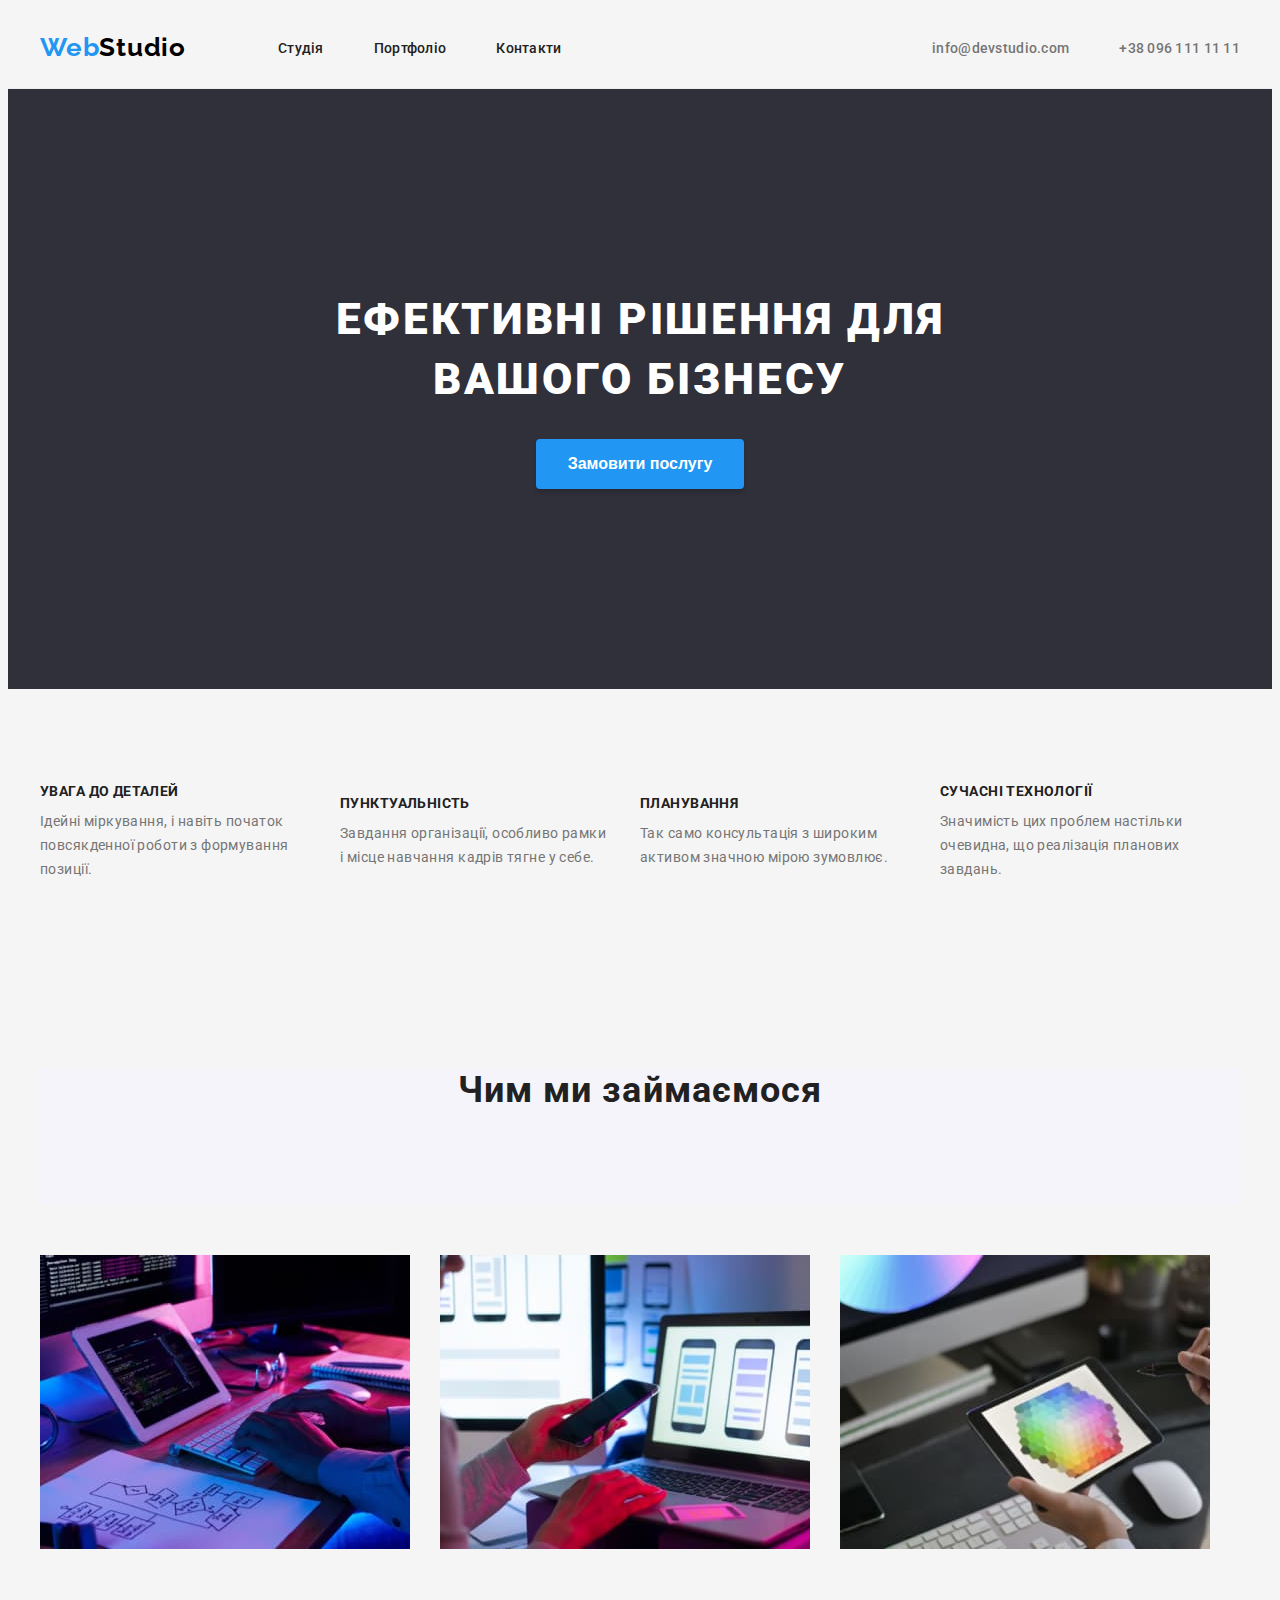
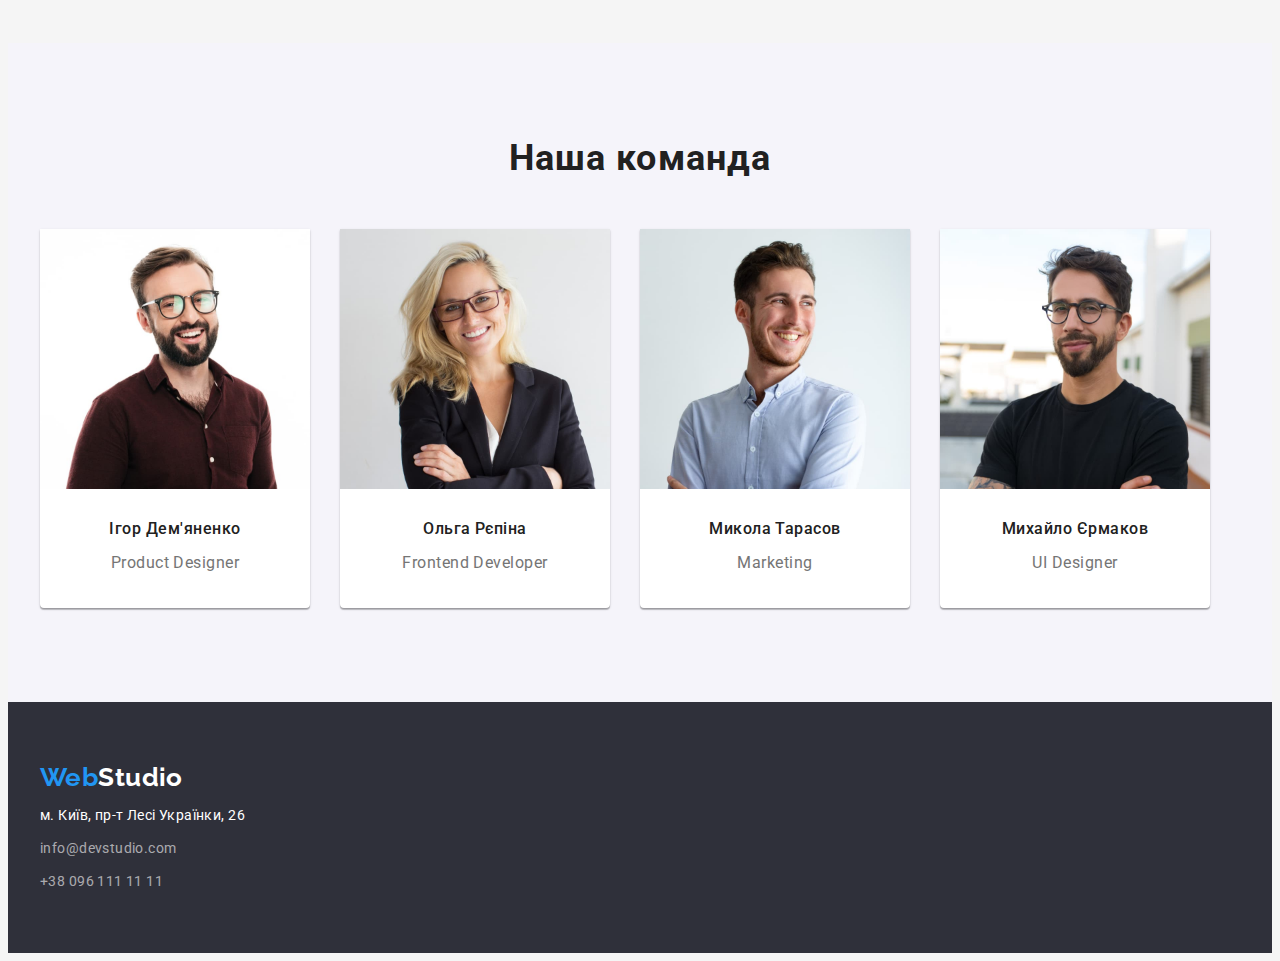
==== commit 582b43e4: "add flex change index css" ====
--- a/index.html
+++ b/index.html
@@ -8,21 +8,24 @@
     <link rel="preconnect" href="https://fonts.googleapis.com">
 <link rel="preconnect" href="https://fonts.gstatic.com" crossorigin>
 <link href="https://fonts.googleapis.com/css2?family=Raleway:wght@700&family=Roboto:wght@400;500;700;900&display=swap" rel="stylesheet">
-<link rel="stylesheet" href="https://cdnjs.cloudflare.com/ajax/libs/modern-normalize/1.1.0/modern-normalize.min.css">
+<link rel="stylesheet" href="https://cdnjs.cloudflare.com/ajax/libs/modern-normalize/1.1.0/modern-normalize.min.css"
+integrity="sha512-wpPYUAdjBVSE4KJnH1VR1HeZfpl1ub8YT/NKx4PuQ5NmX2tKuGu6U/JRp5y+Y8XG2tV+wKQpNHVUX03MfMFn9Q=="
+crossorigin="anonymous"
+referrerpolicy="no-referrer"/>
     <link rel="stylesheet" href="./сss/style.css">
 </head>
-<body class="page-body">
-<header class="page-header">
+<body>
+<header class="header">
     <div class="container">
         <nav class="header-nav">
             <a class="logo" href="./index.html">Web<span class="logo-last-part">Studio</span></a>
             <ul class="header-list list">
-                <li class="header-list-item"><a class="header-list-link link header-link-studio" href="./index.html">Студія</a></li>
+                <li class="header-list-item"><a class="header-list-link link current" href="./index.html">Студія</a></li>
                 <li class="header-list-item"><a class="header-list-link link" href="./portfolio.html">Портфоліо</a></li>
                 <li class="header-list-item"><a class="header-list-link link" href="./index.html">Контакти</a></li>
             </ul>
         </nav>
-        <ul class="header-list list">
+        <ul class="header-list header-list-nav list">
             <li>
                 <a class="header-mail-link header-link" href="mailto:info@devstudio.com">info@devstudio.com</a>
             </li>
@@ -33,64 +36,59 @@
     </div>
 
 </header>   
-<main class="page-main">
-    <div class="container">
-        <div class="main-description">
-            <h1 class="hero-title">Ефективні рішення для вашого бізнесу</h1>
-            <button class="hero-button " type="button">Замовити послугу</button>
+<main class="main">
+    <section class="hero section">
+        <div class="conteiner">
+            <h1 class="hero-title uppercase">Ефективні рішення для вашого бізнесу</h1>
+            <button class="hero-button" type="button">Замовити послугу</button>   
         </div>
-        </div>
-    <section class="hero">
+    </section>
+    <section class="next section">
         <div class="container">
-            <div class="hero-description">
-                <h2 class="visually-hidden">Особливості</h2>
-                <ul class="hero-list list">
-                    <li class="hero-list-item">
-                        <h3 class="hero-text-title" >УВАГА ДО ДЕТАЛЕЙ</h3>
-                        <p class="hero-paragraph-title">Ідейні міркування, і навіть початок повсякденної роботи з формування позиції.</p>
+                <h2 class=" next-title visually-hidden">Особливості</h2>
+                <ul class="next-list list">
+                    <li class="next-list-item">
+                        <h3 class="next-text-title uppercase" >УВАГА ДО ДЕТАЛЕЙ</h3>
+                        <p class="next-paragraph-title">Ідейні міркування, і навіть початок повсякденної роботи з формування позиції.</p>
                     </li>
         
-                    <li class="hero-list-item">
-                        <h3 class="hero-text-title">ПУНКТУАЛЬНІСТЬ</h3>
-                        <p class="hero-paragraph-title">Завдання організації, особливо рамки і місце навчання кадрів тягне у себе.</p>  
+                    <li class="next-list-item">
+                        <h3 class="next-text-title uppercase">ПУНКТУАЛЬНІСТЬ</h3>
+                        <p class="next-paragraph-title">Завдання організації, особливо рамки і місце навчання кадрів тягне у себе.</p>  
                     </li>
         
-                    <li class="hero-list-item">
-                        <h3 class="hero-text-title">ПЛАНУВАННЯ</h3>
-                        <p class="hero-paragraph-title">Так само консультація з широким активом значною мірою зумовлює.</p>  
+                    <li class="next-list-item">
+                        <h3 class="next-text-title uppercase">ПЛАНУВАННЯ</h3>
+                        <p class="next-paragraph-title">Так само консультація з широким активом значною мірою зумовлює.</p>  
                     </li>
         
-                    <li class="hero-list-item">
-                         <h3 class="hero-text-title">СУЧАСНІ ТЕХНОЛОГІЇ</h3>
-                         <p class="hero-paragraph-title">Значимість цих проблем настільки очевидна, що реалізація планових завдань.</p>  
+                    <li class="next-list-item">
+                         <h3 class="next-text-title u">СУЧАСНІ ТЕХНОЛОГІЇ</h3>
+                         <p class="next-paragraph-title">Значимість цих проблем настільки очевидна, що реалізація планових завдань.</p>  
                     </li>
                 </ul>
-            </div>
         </div>
         
     </section>
-    <section class="work">
+    <section class="work section">
         <div class="container">
-            <div class="work-description">
-                <h2 class="work-title">Чим ми займаємося</h2>
+                <h2 class="work-title section title">Чим ми займаємося</h2>
                 <ul class="work-list list">
-                    <li class="work-list-item list">
+                    <li>
                         <img class="work-photo-img" src="./img/about1.jpg" alt="picture about service" width="370">
                     </li>
-                    <li class="work-list-item list">
+                    <li>
                         <img class="work-photo-img" src="./img/about2.jpg" alt="picture about service" width="370">
                     </li>
-                    <li class="work-list-item list">
+                    <li>
                         <img class="work-photo-img" src="./img/about3.jpg" alt="picture about service" width="370">
                     </li>
-                </ul>     
-            </div>
+                </ul>   
         </div>
     </section>
-    <section class="about">
+    <section class="about section">
         <div class="container">
-            <div class="about-description">
-                <h2 class="about-title">Наша команда</h2>
+                <h2 class="about-title section-title">Наша команда</h2>
                 <ul class="about-list list">
                     <li class="about-list-item list">
                         <img class="about-photo-img list" src="./img/team(1).jpg" alt="photo Igor Dem'yanenko" width="270">
@@ -112,20 +110,18 @@
                         <h3 class="about-after-title">Михайло Єрмаков</h3>
                         <p class="about-text">UI Designer</p>
                     </li>
-                </ul>  
+                </ul>
             </div>
-        </div>
     </section>
     </main> 
-<footer class="page-footer">
-        <address class="footer-address">
+<footer class="footer section">
             <div class="container">
             <a class="logo-footer" href="/">Web<span class="logo-footer-part">Studio</span></a>
-        <ul class="footer-list list">
-            <li class="footer-list-item">
+            <address class="footer-address">
                 <a class="footer-nav-link footer-link" href="https://goo.gl/maps/e65cpARR4rWKHHQ89" target="_blank" rel="noopener noreferrer nofollow">
                     м. Київ, пр-т Лесі Українки, 26</a>
-            </li>
+            </address> 
+            <ul class="footer-list list">
             <li class="footer-list-item">
                 <a class="footer-mail-link footer-link" href="mailto:info@devstudio.com">info@devstudio.com</a>
             </li>
@@ -133,8 +129,7 @@
                 <a class="footer-tel-link footer-link" href="tel:+380961111111">+38 096 111 11 11</a>
             </li>
         </ul>
-    </div>
-    </address> 
+        </div>
 </footer>
 </body>
 </html>--- a/сss/style.css
+++ b/сss/style.css
@@ -6,29 +6,57 @@
   --button-first-color: #FFFFFF;
   --button-second-color: #2196F3;
 }
+body {
+  font-family: 'Roboto', sans-serif;
+  color: var(--main-color);
+  background-color: #F5F5F5;
+  font-size: 14px;
+  letter-spacing: 0.03em;
+}
 h1,
 h2,
 h3,
+h4,
 p {
   margin: 0;
 }
-.page-body {
-  font-family: 'Roboto'; 'sans-serif';
-  color: var(--main-color);
-  background-color: #F5F5F5;
-}
+ul,
+ol {
+  margin: 0;
+  padding: 0;
+}
+img {
+  display: block;
+}
+button {
+  cursor: pointer;
+}
+
+address {
+  font-style: none;
+}
+
 .container {
   width: 1200px;
-  margin: 0 auto;
+  margin-left: auto;
+  margin-right: auto;
   padding: 0 15px;
+
+}
+.section {
+  padding-top: 94px;
+  padding-bottom: 94px;
 }
 .link {
   text-decoration: none;
 }
 .list {
   list-style: none;
-  padding-left: 0;
+  padding: 0;
   margin: 0;
+}
+.uppercase {
+  text-transform: uppercase;
 }
 .button {
 font-weight: 700;
@@ -41,13 +69,17 @@
 font-family: inherit;
 }
 /*Header styles*/
-.page-header {
-  padding-top: 32px;
-  padding-left: 215px;
-  padding-bottom: 32px;
-
-}
-.logo {
+.header {
+  border-bottom: 1px solid #ececec;
+}
+.header .container {
+  display: flex;
+  align-items: center;
+}
+.header-nav {
+  display: flex;
+}
+.header-nav .logo {
   font-family: 'Raleway';
   font-weight: 700;
   font-size: 26px;
@@ -55,32 +87,52 @@
   letter-spacing: 0.03em; 
   text-decoration: none;
   color: var(--accent-color);
+  padding-top: 24px;
+  padding-bottom: 25px;
 }
 .logo-last-part {
   color:
-  #000000
-  ;
-}
-
-
-.header-link-studio:visited {
-  color: var(--accent-color);
-}
-.header-list-portfolio:visited {
-  color: var(--accent-color);
-
-}
-.header-list-link {
+  #000000;
+}
+.header-list-list .header-list-link .current:visited {
+  color: var(--accent-color);
+}
+
+.header-list {
+  
+    display: flex;
+    margin-left: 92px;
+    align-items: center;
+  }
+
+
+.header-list .header-list-item:not(:last-child) {
+  margin-right: 50px;
+}
+.header-list .header-list-link {
   font-weight: 500;
   font-size: 14px;
   line-height: calc(16/14);
   letter-spacing: 0.02em;
   color: var(--main-color);
-  }
-  
-.header-list-link:hover {
-  color: var(--accent-color);
-
+  display: block;
+  padding-top: 32px;
+  padding-bottom: 32px;
+  }
+.current:visited {
+  color: var(--accent-color); 
+}
+.header-list-link:hover,
+.header-list-link:focus {
+  color: var(--accent-color);
+
+
+}
+.header-list-nav {
+  display: flex;
+  margin-left: auto;
+  flex-wrap: wrap;
+  column-gap: 50px;
 }
 .header-mail-link {
   font-weight: 500;
@@ -89,10 +141,18 @@
   letter-spacing: 0.02em;
   color: var(--second-color);
   text-decoration: none;
-
-
-}
+  display: block;
+  padding-top: 32px;
+  padding-bottom: 32px;
+
+
+}
+
 .header-mail-link:hover {
+  color: var(--accent-color);  
+}
+.header-list-link:hover,
+.header-list-link:focus {
   color: var(--accent-color);
   text-decoration: none;
 }
@@ -104,6 +164,9 @@
   letter-spacing: 0.02em;
   color: var(--second-color);
   text-decoration: none;
+  display: block;
+  padding-top: 32px;
+  padding-bottom: 32px;
 }
 .header-tel-link:hover {
   color: var(--accent-color);  
@@ -111,14 +174,17 @@
 
 
 /*Hero styles*/
-
-.main-description {
+.hero {
+  background: #2F303A;
+}
+.hero.section {
   padding-top: 200px;
-  padding-right: 282px;
-  padding-bottom: 92px;
-  padding-left: 282px;
-  background: #2F303A;
-}
+  padding-bottom: 200px;
+}
+.hero > .container {
+  text-align: center;
+}
+
 .hero-title {
   font-weight: 900;
   font-size: 44px;
@@ -129,6 +195,10 @@
   color: #FFFFFF;
   width: 610px;
   margin-bottom: 45px;
+  margin-bottom: 30px;
+  margin-left: auto;
+  margin-right: auto;
+  max-width: 696px;
   
 }
 .hero-button {
@@ -139,13 +209,14 @@
   color: var(--button-first-color);
   cursor: pointer;
   background: var(--button-second-color);
-  padding: 10px 32px;
   border: none;
   box-shadow: 0px 4px 4px rgba(0, 0, 0, 0.15);
   border-radius: 4px;
   margin: 0 auto;
   display: block;
-  
+  min-width: 200px;
+  min-height: 50px;
+  padding: 10px 32px;
 
 }
 
@@ -161,41 +232,43 @@
     clip-path: inset(50%);
     margin: -1px;
 }
-.hero-description {
-  padding-top: 92px;
-  padding-bottom: 94px;
-  padding-left: 215px;
-  
-
-}
-.hero-text-title {
+.next-list {
+  display: flex;
+  margin-left: auto;
+  margin-right: auto;
+  align-items: center;
+  flex-wrap: wrap;
+  gap: 30px;
+}
+  
+
+.next-list .next-list-item {
+  width: 270px;
+}
+.next-list .next-text-title {
   font-weight: 700;
   font-size: 14px;
   line-height: calc(16/14);
   letter-spacing: 0.03em;
   text-transform: uppercase;
   color: var(--main-color);
-  margin-bottom: 13px;
-}
-.hero-paragraph-title {
+  margin-bottom: 10px;
+  
+}
+.next-paragraph-title {
   font-size: 14px;
   line-height:calc(24/14);
   letter-spacing:0.03em;
-  color: var(--second-color)
-  width: 270px;
-  height: 76.41px;
-  left: 215px;
-  top: 795.59px;
-  max-width: 270px;
-}
+  color: var(--second-color);
+  
+}
+
 /*Work styles*/
-.work-description {
-  padding: 94px;
-  padding-left: 215px;
-
-  
-  background: #F5F4FA;
-}
+.work .section {
+    padding-top: 0;
+    background: #F5F4FA;
+  }
+
 .work-title {
   font-weight: 700;
   font-size: 36px;
@@ -206,13 +279,18 @@
   margin-bottom: 50px;
   }
 
+  .section-title {
+    font-size: 36px;
+    line-height: 1.16;
+    text-align: center;
+  }
+  .work-list {
+      display: flex;
+      flex-wrap: wrap;
+      gap: 30px;
+    }
 
 /*About styles*/
-.about-description {
-  padding-left: 215px;
-  
-  
-}
 .about {
   background: #F5F4FA;
   
@@ -225,35 +303,51 @@
   text-align: center;
   letter-spacing: 0.03em;
   color: var(--main-color);
-  padding-bottom: 50px;
-
-  
-
-}
+  margin-bottom: 50px;
+  }
+.about-list {
+   
+      display: flex;
+      flex-wrap: wrap;
+      gap: 30px;
+  }
+  .about-list-item {
+    display: flex;
+    flex-direction: column;
+    min-width: 270px;
+    padding-bottom: 30px;
+    align-items: center;
+    background-color: #FFFFFF;
+
+    box-shadow: 0px 1px 3px rgba(0, 0, 0, 0.12), 0px 1px 1px rgba(0, 0, 0, 0.14),
+      0px 2px 1px rgba(0, 0, 0, 0.2);
+    border-radius: 0px 0px 4px 4px;
+  }
+  .about-photo-img {
+    margin-bottom: 30px;
+  }
+  
 .about-after-title {
   font-weight: 500;
   font-size: 16px;
   line-height: calc(19/16);
   letter-spacing: 0.03em;
   color: var(--main-color);
-  margin: 30px 70px 10px 70px;
+  margin-bottom: 10px;
+  
 }
 .about-text {
   font-size: 16px;
   line-height: calc(19/16);
   letter-spacing: 0.03em;
   color: var(--second-color);
-  margin: 10px;
-  
-
-}
+  }
 
 /*Footer styles*/
-.page-footer {
-  padding-top: 32px;
-  padding-bottom: 32px;
-  padding-left: 215px;
-  background: #2F303A;
+.footer {
+  padding-top: 60px;
+  padding-bottom: 60px;
+  background-color: #2F303A;
 }
 .logo-footer {
   font-family: 'Raleway';
@@ -270,6 +364,12 @@
   
   ;
 }
+.link .current {
+  background-color: var(--accent-color);
+}
+.footer address {
+  margin-top: 10px;
+}
 .footer-nav-link {
   font-style: normal;
   font-size: 14px;
@@ -283,7 +383,14 @@
   color: var(--accent-color);
   text-decoration: none; 
 }
-
+.footer-list {
+  margin-top: 9px;
+  display: flex;
+  flex-direction: column;
+  }
+.footer-list .footer-list-item:nth-child(even) {
+  margin-top: 9px;
+}
 .footer-mail-link {
   font-style: normal;
   font-size: 14px;
@@ -311,33 +418,75 @@
   color: var(--accent-color);
   text-decoration: none; 
 }
-.portfolio-button {
+
+.portfolio-list {
+    margin-bottom: 50px;
+    display: flex;
+    justify-content: center;
+    min-width: 73px;
+    flex-wrap: wrap;
+    gap: 8px;
+  
+}
+
+.portfolio-list .portfolio-button {
 font-size: 16px;
 line-height: calc(26/16);
 border-radius: 4px;
 color: #212121;
 background: #F5F4FA;
 padding: 6px 22px;
-margin: 0;
-}
-
-
-.portfolio-button:hover {
-background-color:  var(--button-second-color);
+border-color: transparent;
+cursor: pointer;
+
+}
+
+
+.portfolio-list .portfolio-button:hover,
+.portfolio-list .portfolio-button:focus {
+background-color: var(--accent-color);
 color: #FFFFFF;
-
-}
-
+box-shadow: 0px 3px 1px rgba(0, 0, 0, 0.1), 0px 1px 2px rgba(0, 0, 0, 0.08),
+    0px 2px 2px rgba(0, 0, 0, 0.12);
+
+}
+.portfolo-list .portfolio-button .current {
+  background-color: var(--accent-color);
+  color: #FFFFFF;
+  box-shadow: 0px 3px 1px rgba(0, 0, 0, 0.1), 0px 1px 2px rgba(0, 0, 0, 0.08),
+      0px 2px 2px rgba(0, 0, 0, 0.12);
+}
+
+.galery-list {
+  display: flex;
+  flex-basis: 370px;
+  flex-wrap: wrap;
+  gap: 30px;
+}
+.galery-about-text {
+  padding: 20px 24px;
+  display: flex;
+  flex-direction: column;
+  flex-wrap: wrap;
+  gap: 4px;
+
+  border-right: 1px solid #eeeeee;
+  border-bottom: 1px solid #eeeeee;
+  border-left: 1px solid #eeeeee;
+}
+.galery-card {
+  text-decoration: none;
+  }
 .galery-after-title {
 font-weight: 700;
 font-size: 18px;
 line-height: calc(36/18);
 letter-spacing: 0.06em;
-color: var(--main-color) 
+color: var(--main-color); 
 }
 .about-text {
 font-size: 16px;
 line-height: calc(30/16);
 letter-spacing: 0.03em;
-color: var(--second-color)
+color: var(--second-color);
 }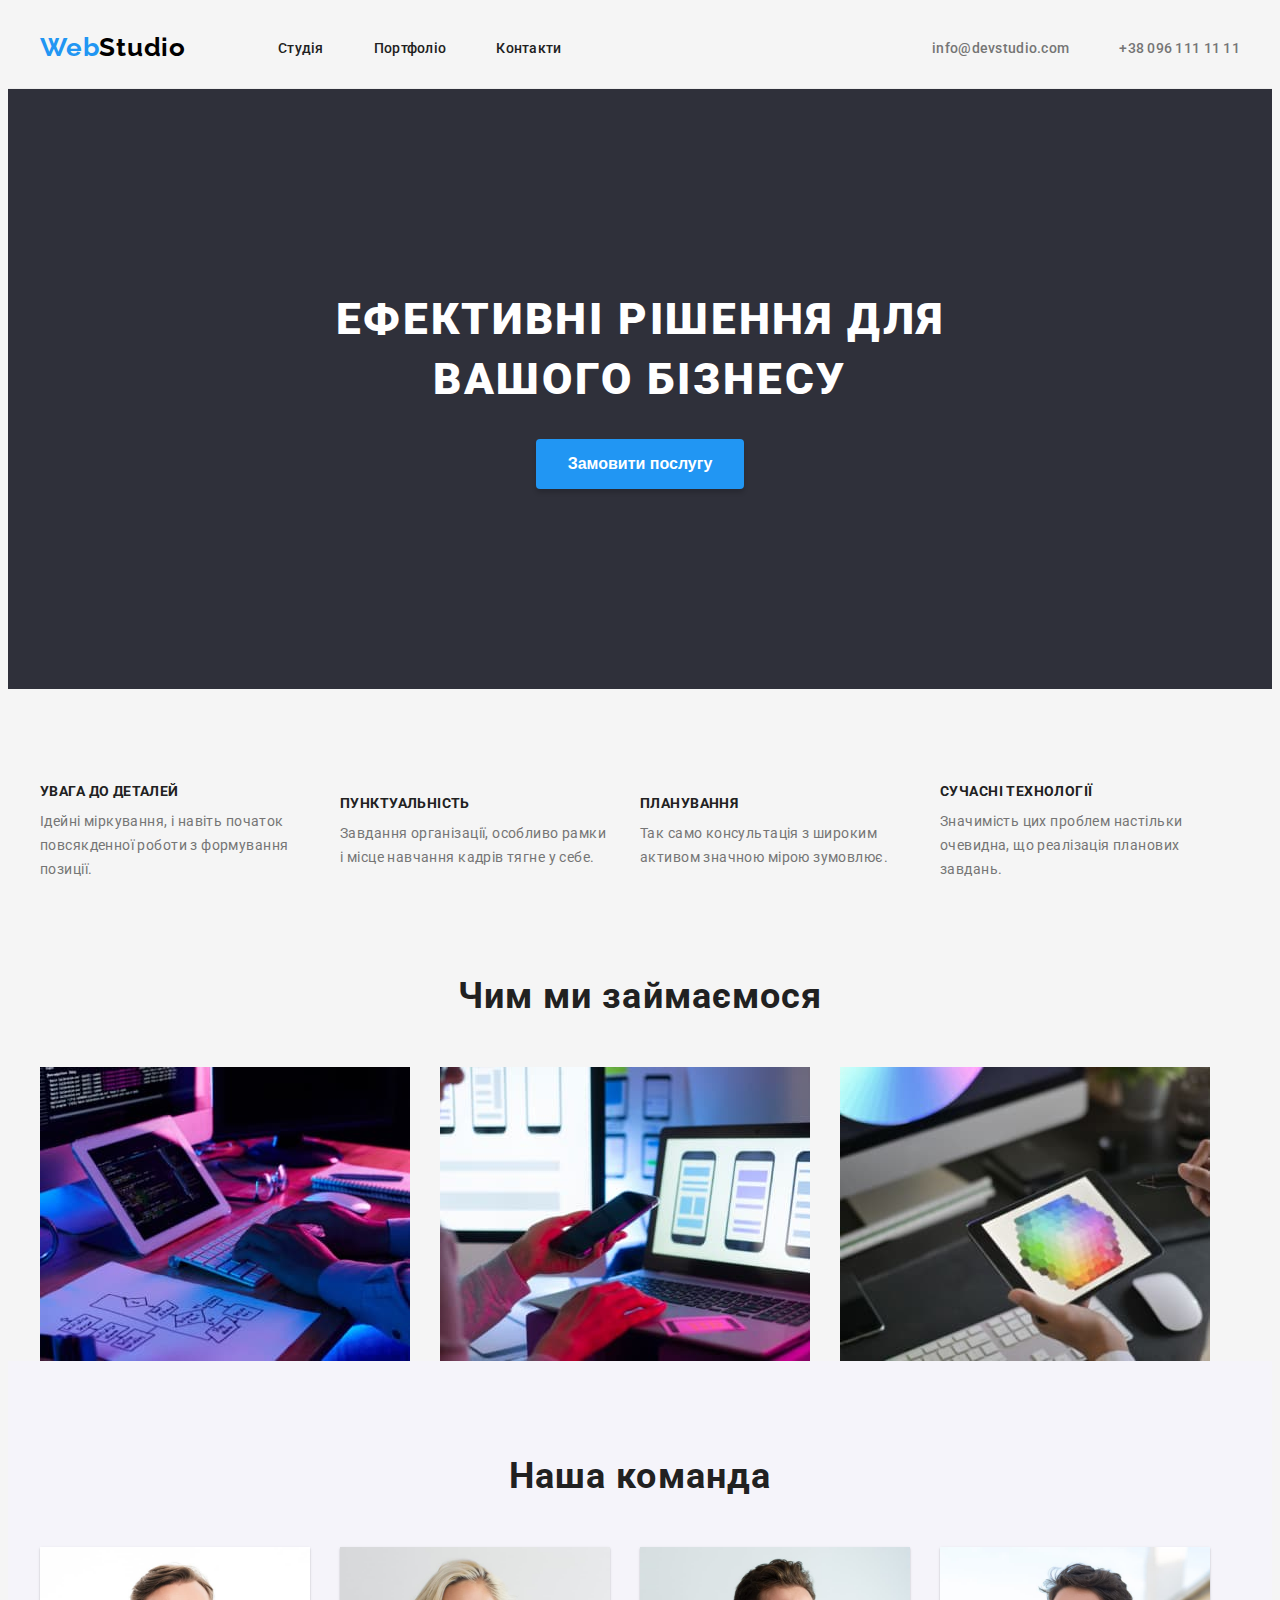
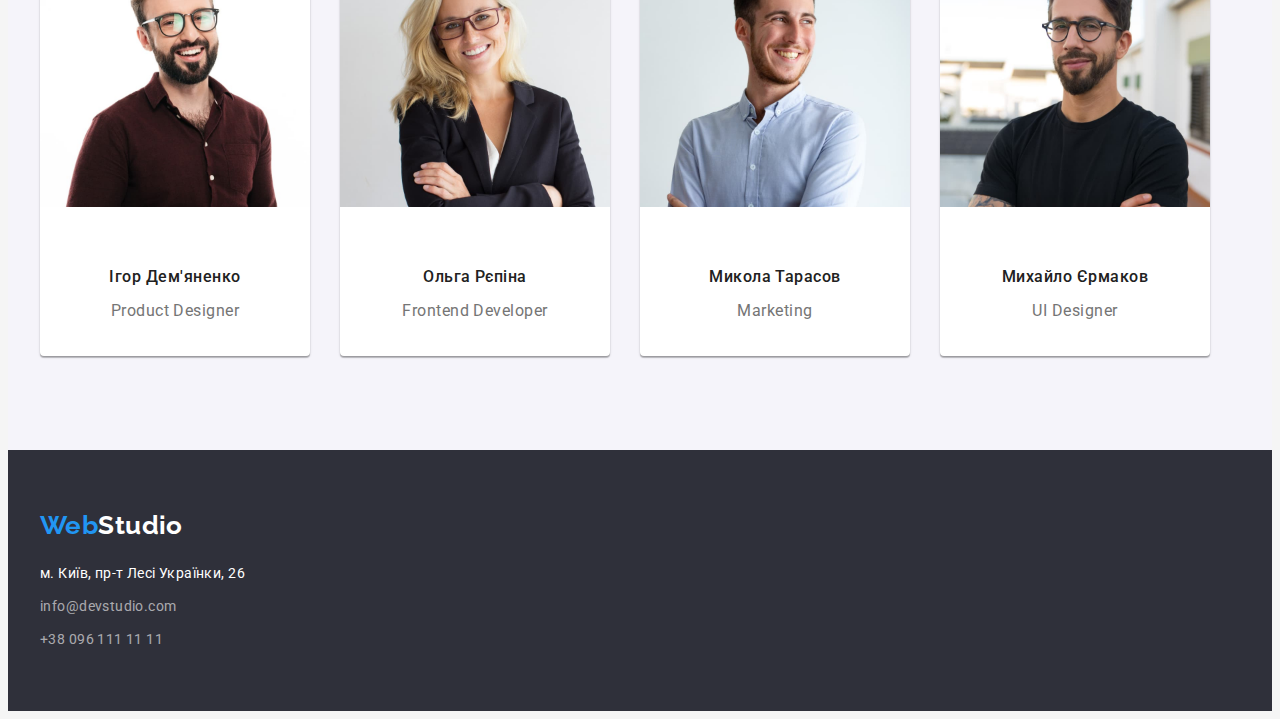
==== commit 12fca54d: "add changes" ====
--- a/index.html
+++ b/index.html
@@ -38,7 +38,7 @@
 </header>   
 <main class="main">
     <section class="hero section">
-        <div class="conteiner">
+        <div class="container">
             <h1 class="hero-title uppercase">Ефективні рішення для вашого бізнесу</h1>
             <button class="hero-button" type="button">Замовити послугу</button>   
         </div>
@@ -72,7 +72,7 @@
     </section>
     <section class="work section">
         <div class="container">
-                <h2 class="work-title section title">Чим ми займаємося</h2>
+                <h2 class="work-title title">Чим ми займаємося</h2>
                 <ul class="work-list list">
                     <li>
                         <img class="work-photo-img" src="./img/about1.jpg" alt="picture about service" width="370">
@@ -92,29 +92,39 @@
                 <ul class="about-list list">
                     <li class="about-list-item list">
                         <img class="about-photo-img list" src="./img/team(1).jpg" alt="photo Igor Dem'yanenko" width="270">
-                        <h3 class="about-after-title">Ігор Дем'яненко</h3>
-                        <p class="about-text">Product Designer</p>
+                        <div class="about-container">
+                            <h3 class="about-after-title">Ігор Дем'яненко</h3>
+                            <p class="about-text">Product Designer</p>
+                        </div>
+                       
                     </li>
                     <li class="about-list-item list">
                         <img class="about-photo-img list" src="./img/team(2).jpg" alt="photo Olga Ryepina" width="270">
-                        <h3 class="about-after-title">Ольга Рєпіна</h3>
-                        <p class="about-text">Frontend Developer</p>
+                        <div class="about-container">
+                            <h3 class="about-after-title">Ольга Рєпіна</h3>
+                            <p class="about-text">Frontend Developer</p>  
+                        </div>
                     </li>
                     <li class="about-list-item list">
                         <img class="about-photo-img list" src="./img/team(3).jpg" alt="photo Mikola Tarasov" width="270">
-                        <h3 class="about-after-title">Микола Тарасов</h3>
-                        <p class="about-text">Marketing</p>
+                        <div class="about-container">
+                            <h3 class="about-after-title">Микола Тарасов</h3>
+                            <p class="about-text">Marketing</p>
+                            </div>
                     </li>
                     <li class="about-list-item list">
                         <img class="about-photo-img list" src="./img/team(4).jpg" alt="photo Mihailo Yermakov" width="270">
-                        <h3 class="about-after-title">Михайло Єрмаков</h3>
-                        <p class="about-text">UI Designer</p>
+                        <div class="about-container">
+                            <h3 class="about-after-title">Михайло Єрмаков</h3>
+                            <p class="about-text">UI Designer</p>
+                        </div>
+                        
                     </li>
                 </ul>
             </div>
     </section>
     </main> 
-<footer class="footer section">
+<footer class="footer">
             <div class="container">
             <a class="logo-footer" href="/">Web<span class="logo-footer-part">Studio</span></a>
             <address class="footer-address">
--- a/сss/style.css
+++ b/сss/style.css
@@ -5,11 +5,13 @@
   --accent-color:  #2196F3;
   --button-first-color: #FFFFFF;
   --button-second-color: #2196F3;
+  --body-color--: #F5F5F5;
+  --section-color--:  #F5F4FA;
 }
 body {
   font-family: 'Roboto', sans-serif;
   color: var(--main-color);
-  background-color: #F5F5F5;
+  background: var(--body-color--);
   font-size: 14px;
   letter-spacing: 0.03em;
 }
@@ -27,6 +29,8 @@
 }
 img {
   display: block;
+  max-width: 100;
+  height: auto;
 }
 button {
   cursor: pointer;
@@ -45,7 +49,7 @@
 }
 .section {
   padding-top: 94px;
-  padding-bottom: 94px;
+  
 }
 .link {
   text-decoration: none;
@@ -71,6 +75,7 @@
 /*Header styles*/
 .header {
   border-bottom: 1px solid #ececec;
+  background-color: var(--body-color--);
 }
 .header .container {
   display: flex;
@@ -232,6 +237,9 @@
     clip-path: inset(50%);
     margin: -1px;
 }
+.next {
+  background-color: var(--body-color--);
+}
 .next-list {
   display: flex;
   margin-left: auto;
@@ -264,9 +272,12 @@
 }
 
 /*Work styles*/
+.work {
+  background-color: var(--body-color--);
+}
 .work .section {
     padding-top: 0;
-    background: #F5F4FA;
+
   }
 
 .work-title {
@@ -288,11 +299,13 @@
       display: flex;
       flex-wrap: wrap;
       gap: 30px;
+
     }
 
 /*About styles*/
 .about {
-  background: #F5F4FA;
+  background: var(--section-color--);
+  padding-bottom: 94px;
   
 }
 
@@ -311,11 +324,14 @@
       flex-wrap: wrap;
       gap: 30px;
   }
+  .about-container {
+    padding: 30px 10px 30px 10px;
+    text-align: center;
+  }
   .about-list-item {
     display: flex;
     flex-direction: column;
     min-width: 270px;
-    padding-bottom: 30px;
     align-items: center;
     background-color: #FFFFFF;
 
@@ -358,17 +374,19 @@
   text-decoration: none;
   color: var(--accent-color);
   font-family: 'Raleway';
+  
 }
 .logo-footer-part {
   color: #FFFFFF;
   
+  
   ;
 }
 .link .current {
   background-color: var(--accent-color);
 }
 .footer address {
-  margin-top: 10px;
+  margin-top: 20px;
 }
 .footer-nav-link {
   font-style: normal;
@@ -429,17 +447,27 @@
   
 }
 
-.portfolio-list .portfolio-button {
+.portfolio-list  {
 font-size: 16px;
 line-height: calc(26/16);
 border-radius: 4px;
 color: #212121;
 background: #F5F4FA;
+}
+.portfolio-button {
+color: #212121;
+background: #F5F4FA;
 padding: 6px 22px;
-border-color: transparent;
-cursor: pointer;
-
-}
+justify-content: center;
+min-width: 73px;
+}
+
+.current-button {
+max-width: 73px;
+height: 38px;
+}
+
+
 
 
 .portfolio-list .portfolio-button:hover,
@@ -448,8 +476,11 @@
 color: #FFFFFF;
 box-shadow: 0px 3px 1px rgba(0, 0, 0, 0.1), 0px 1px 2px rgba(0, 0, 0, 0.08),
     0px 2px 2px rgba(0, 0, 0, 0.12);
-
-}
+    border-radius: 4px;
+   
+
+}
+
 .portfolo-list .portfolio-button .current {
   background-color: var(--accent-color);
   color: #FFFFFF;
